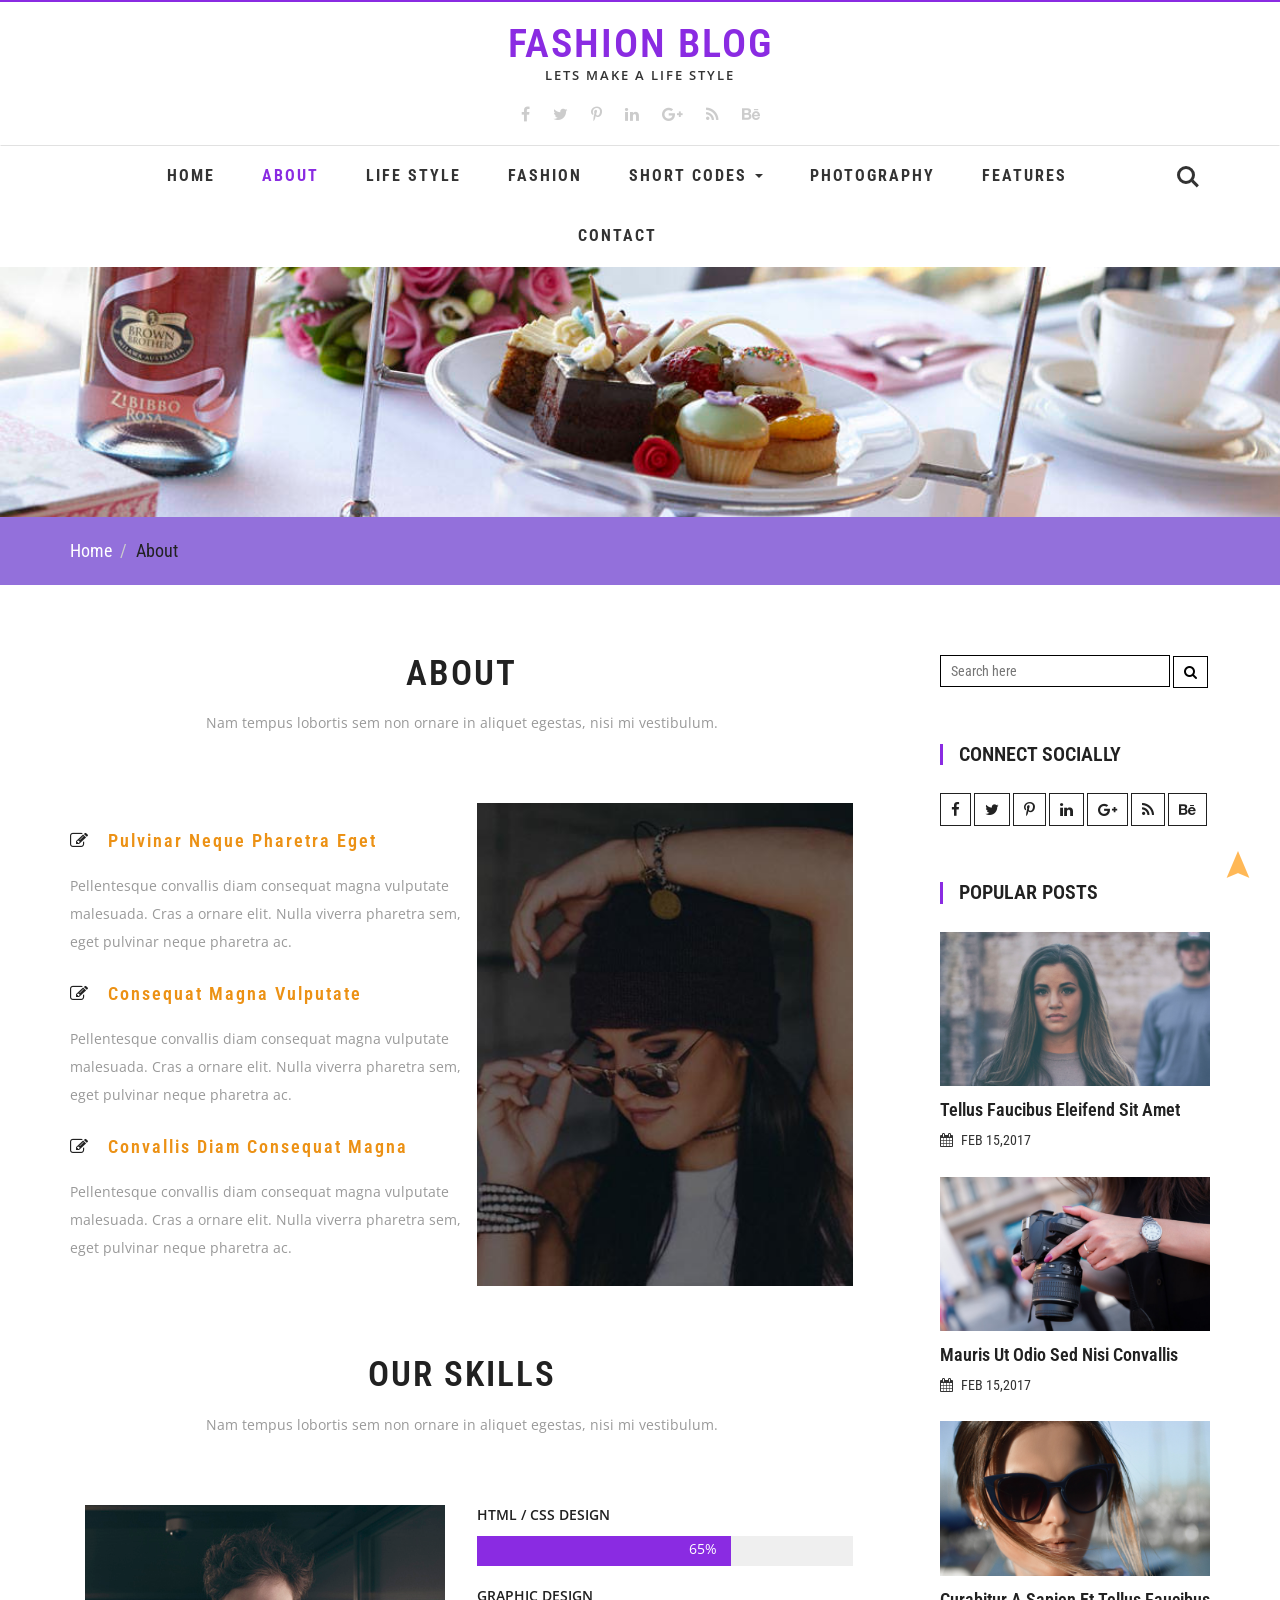
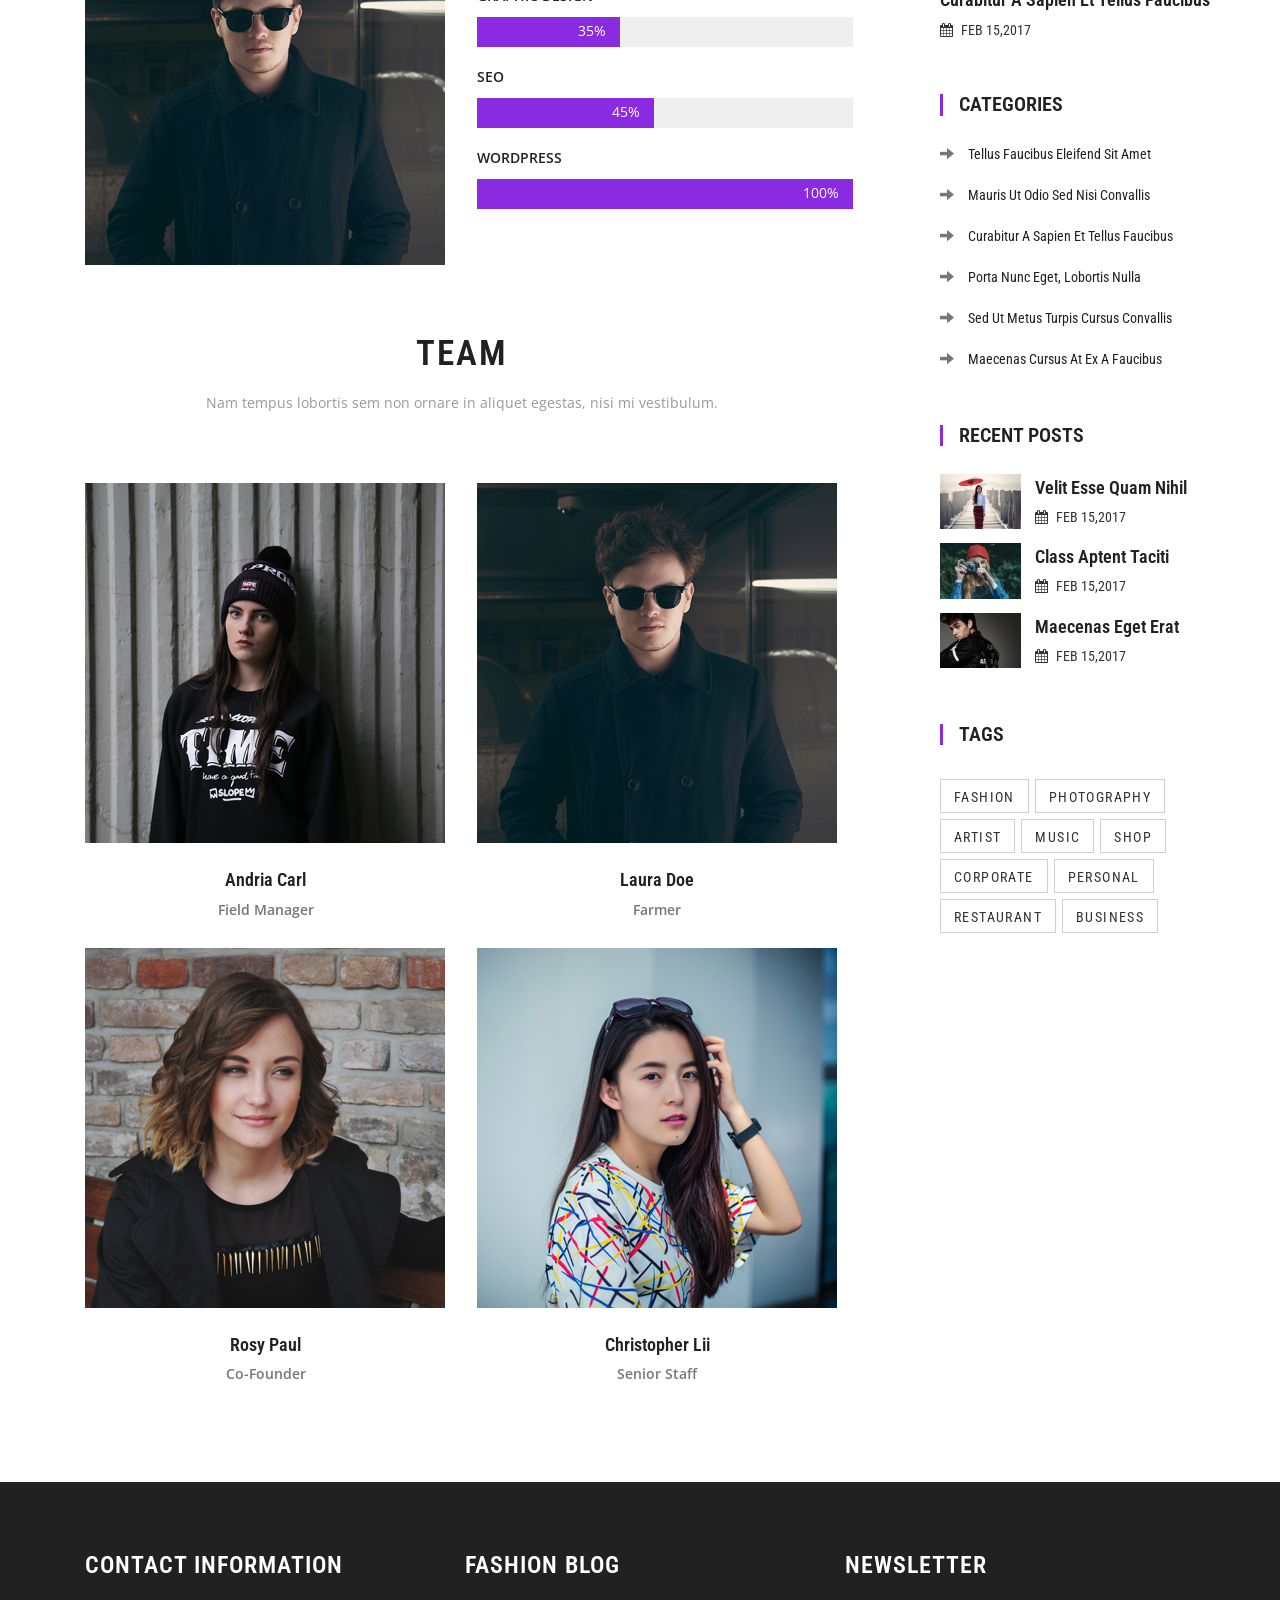
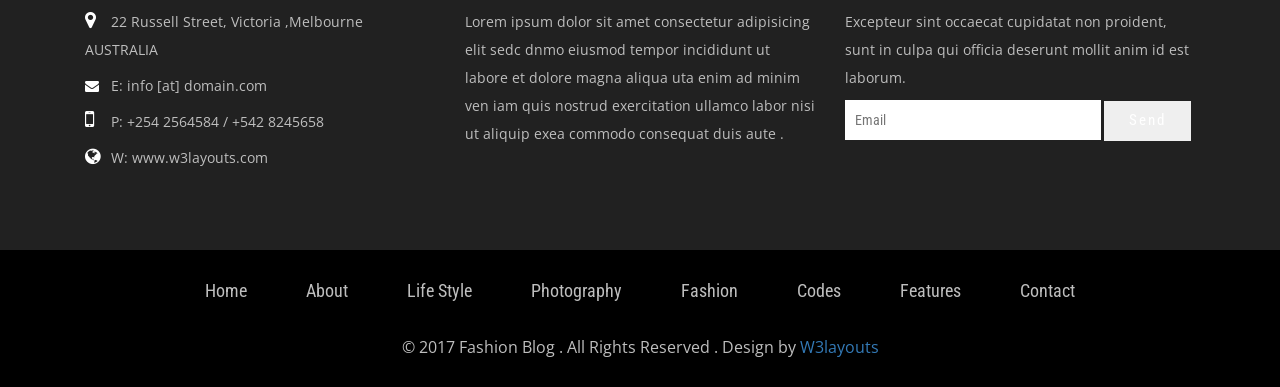
==== about.html @ 78082e17 "First commit" ====
<!--
Author: W3layouts
Author URL: http://w3layouts.com
License: Creative Commons Attribution 3.0 Unported
License URL: http://creativecommons.org/licenses/by/3.0/
-->
<!DOCTYPE html>
<html lang="en">
<head>
<title>Fashion Blog a Blogging Category Bootstrap Responsive Website Template | About :: w3layouts</title>    
<link href="css/font-awesome.min.css" rel="stylesheet" type="text/css" media="all" /><!-- fontawesome -->     
<link href="css/bootstrap.min.css" rel="stylesheet" type="text/css" media="all" /><!-- Bootstrap stylesheet -->
<link href="css/style.css" rel="stylesheet" type="text/css" media="all" />
<!-- stylesheet -->
<!-- meta tags -->
<meta name="viewport" content="width=device-width, initial-scale=1">
<meta http-equiv="Content-Type" content="text/html; charset=utf-8" />
<meta name="keywords" content="Blog Responsive web template, Bootstrap Web Templates, Flat Web Templates, Android Compatible web template, 
Smartphone Compatible web template, free webdesigns for Nokia, Samsung, LG, Sony Ericsson, Motorola web design" />
<script type="application/x-javascript"> addEventListener("load", function() { setTimeout(hideURLbar, 0); }, false); function hideURLbar(){ window.scrollTo(0,1); } </script>
<!-- //meta tags -->
<!--fonts-->
<link href="//fonts.googleapis.com/css?family=Roboto+Condensed:300,300i,400,400i,700,700i&subset=cyrillic,cyrillic-ext,greek,greek-ext,latin-ext,vietnamese" rel="stylesheet">
<link href="//fonts.googleapis.com/css?family=Open+Sans" rel="stylesheet">
<!--//fonts-->
<script type="text/javascript" src="js/jquery-2.1.4.min.js"></script>
<script src="js/main.js"></script>
<!-- Required-js -->
<!-- start-smoth-scrolling -->
<script type="text/javascript" src="js/move-top.js"></script>
<script type="text/javascript" src="js/easing.js"></script>
<script type="text/javascript">
	jQuery(document).ready(function($) {
		$(".scroll").click(function(event){		
			event.preventDefault();
			$('html,body').animate({scrollTop:$(this.hash).offset().top},1000);
		});
	});
</script>
<!-- start-smoth-scrolling -->

<!-- scriptfor smooth drop down-nav -->
<script>
$(document).ready(function(){
    $(".dropdown").hover(            
        function() {
            $('.dropdown-menu', this).stop( true, true ).slideDown("fast");
            $(this).toggleClass('open');        
        },
        function() {
            $('.dropdown-menu', this).stop( true, true ).slideUp("fast");
            $(this).toggleClass('open');       
        }
    );
});
</script>
<!-- //script for smooth drop down-nav -->
</head>
<body>
<!-- header -->
	<header>
		<div class="w3layouts-top-strip">
			<div class="container">
				<div class="logo">
					<h1><a href="index.html">Fashion Blog</a></h1>
					<p>lets make a Life style</p>
				</div>
				<div class="w3ls-social-icons">
					<a class="facebook" href="#"><i class="fa fa-facebook"></i></a>
					<a class="twitter" href="#"><i class="fa fa-twitter"></i></a>
					<a class="pinterest" href="#"><i class="fa fa-pinterest-p"></i></a>
					<a class="linkedin" href="#"><i class="fa fa-linkedin"></i></a>
					<a class="linkedin" href="#"><i class="fa fa-google-plus"></i></a>
					<a class="linkedin" href="#"><i class="fa fa-rss"></i></a>
					<a class="linkedin" href="#"><i class="fa fa-behance"></i></a>
				</div>
			</div>
		</div>
		<!-- navigation -->
			<nav class="navbar navbar-default">
			  <div class="container">
				<!-- Brand and toggle get grouped for better mobile display -->
				<div class="navbar-header">
				  <button type="button" class="navbar-toggle collapsed" data-toggle="collapse" data-target="#bs-example-navbar-collapse-1" aria-expanded="false">
					<span class="sr-only">Toggle navigation</span>
					<span class="icon-bar"></span>
					<span class="icon-bar"></span>
					<span class="icon-bar"></span>
				  </button>
				</div>

				<!-- Collect the nav links, forms, and other content for toggling -->
				<div class="collapse navbar-collapse" id="bs-example-navbar-collapse-1">
				  <ul class="nav navbar-nav">
					<li><a href="index.html">Home</a></li>
					<li><a class="active" href="about.html">About</a></li>
					<li><a href="lifestyle.html">Life Style</a></li>
					
					<li><a href="fashion.html">Fashion</a></li>
					<li class="dropdown">
					  <a href="#" class="dropdown-toggle" data-toggle="dropdown" role="button" aria-haspopup="true" aria-expanded="false">Short Codes <span class="caret"></span></a>
					  <ul class="dropdown-menu">
					  <li><a href="icons.html">Icons Page</a></li>
						<li><a href="typo.html">Typography</a></li>
						
					  </ul>
					</li>
					<li><a href="photography.html">Photography</a></li>
					<li><a href="features.html">Features</a></li>
					<li><a href="contact.html">Contact</a></li>
				  </ul>
				</div><!-- /.navbar-collapse -->
				<div class="w3_agile_login">
							<div class="cd-main-header">
								<a class="cd-search-trigger" href="#cd-search"> <span></span></a>
								<!-- cd-header-buttons -->
							</div>
							<div id="cd-search" class="cd-search">
								<form action="#" method="post">
									<input name="Search" type="search" placeholder="Search...">
								</form>
							</div>
						</div>
						<div class="clearfix"> </div>

			  </div><!-- /.container-fluid -->
			</nav>
			
		<!-- //navigation -->
	</header>
	<!-- //header -->
	<!-- banner -->
	<div class="agile-banner">
	</div>
	<!-- //banner -->
	<!-- breadcrumbs -->
	<div class="breadcrumbs">
		<div class="container">
			<ol class="breadcrumb breadcrumb1 animated wow slideInLeft" data-wow-delay=".5s">
				<li><a href="index.html">Home</a></li>
				<li class="active">About</li>
			</ol>
		</div>
	</div>
<!-- //breadcrumbs -->
	<div class="container">
		<div class="banner-btm-agile">
		<!-- //btm-wthree-left -->
			<div class="col-md-9 btm-wthree-left">
				<div class="courses">
					
					<div class="agileits_heading_section">
						<h3 class="wthree_head">About</h3>
						<p class="agileinfo_para">Nam tempus lobortis sem non ornare in aliquet egestas, nisi mi vestibulum.</p>
					</div>
						<div class="agileits_w3layouts_team_grids w3ls_courses_grids">
							<div class="col-md-6 w3ls_banner_bottom_left w3ls_courses_left">
								<div class="w3ls_courses_left_grids">
									<div class="w3ls_courses_left_grid">
										<h3><i class="fa fa-pencil-square-o" aria-hidden="true"></i>pulvinar neque pharetra eget</h3>
										<p>Pellentesque convallis diam consequat magna vulputate malesuada. 
											Cras a ornare elit. Nulla viverra pharetra sem, eget pulvinar neque pharetra ac.</p>
									</div>
									<div class="w3ls_courses_left_grid">
										<h3><i class="fa fa-pencil-square-o" aria-hidden="true"></i>consequat magna vulputate</h3>
										<p>Pellentesque convallis diam consequat magna vulputate malesuada. 
											Cras a ornare elit. Nulla viverra pharetra sem, eget pulvinar neque pharetra ac.</p>
									</div>
									<div class="w3ls_courses_left_grid">
										<h3><i class="fa fa-pencil-square-o" aria-hidden="true"></i>convallis diam consequat magna</h3>
										<p>Pellentesque convallis diam consequat magna vulputate malesuada. 
											Cras a ornare elit. Nulla viverra pharetra sem, eget pulvinar neque pharetra ac.</p>
									</div>
								</div>
							</div>
							<div class="col-md-6 agileits_courses_right">
								<img src="images/5.jpg" alt=" " class="img-responsive">
							</div>
							<div class="clearfix"> </div>
						</div>
					</div>
				<!-- stats-bottom -->
	<div class="team">
		
			<div class="w3_agile_team_grid">
				
				<div class="agileits_heading_section">
						<h3 class="wthree_head">Our Skills</h3>
						<p class="agileinfo_para">Nam tempus lobortis sem non ornare in aliquet egestas, nisi mi vestibulum.</p>
					</div>
				<div class="clearfix"> </div>
			</div>
			<div class="agileits_w3layouts_team_grids">
				<div class="col-md-6 w3l_stats_bottom_grid_left">
					<img src="images/t1.jpg" alt=" " class="img-responsive" />
				</div>
				<div class="col-md-6 w3l_stats_bottom_grid_right">
					<div class='bar_group'>
						<div class='bar_group__bar thin elastic' label='HTML / CSS Design' value='230'>
							<div class='w3ls_bar_group__bar_pos'>
								<p>65%</p>
							</div>
						</div>
						<div class='bar_group__bar thin elastic' label='Graphic Design' value='130'>
							<div class='w3ls_bar_group__bar_pos'>
								<p>35%</p>
							</div>
						</div>
						<div class='bar_group__bar thin elastic' label='SEO' value='160'>
							<div class='w3ls_bar_group__bar_pos'>
								<p>45%</p>
							</div>
						</div>
						<div class='bar_group__bar thin elastic' label='Wordpress' value='340'>
							<div class='w3ls_bar_group__bar_pos'>
								<p>100%</p>
							</div>
						</div>
					</div>
				</div>
				<div class="clearfix"> </div>
			</div>
		
	</div>

<script src="js/bars.js"></script>
<!-- //stats-bottom -->	
<!-- team -->	
			<div class="welcome">
			<div class="agileits_heading_section">
						<h3 class="wthree_head">Team</h3>
						<p class="agileinfo_para">Nam tempus lobortis sem non ornare in aliquet egestas, nisi mi vestibulum.</p>
					</div>
			<div class="w3ls_news_grids w3_agileits_team_grids"> 
				<div class="col-md-6 w3_agileits_team_grid"> 
					<div class="w3layouts_news_grid">
						<img src="images/t2.jpg" alt=" " class="img-responsive" />
						<div class="w3layouts_news_grid_pos">
							<div class="wthree_text agileinfo_about_text">
								<ul class="agileits_social_list">
									<li><a href="#" class="w3_agile_facebook"><i class="fa fa-facebook" aria-hidden="true"></i></a></li>
									<li><a href="#" class="agile_twitter"><i class="fa fa-twitter" aria-hidden="true"></i></a></li>
									<li><a href="#" class="w3_agile_dribble"><i class="fa fa-dribbble" aria-hidden="true"></i></a></li>
								</ul>
							</div>
						</div>
					</div>
					<h4>Andria Carl</h4>
					<p>Field Manager</p>
				</div>
				<div class="col-md-6 w3_agileits_team_grid"> 
					<div class="w3layouts_news_grid">
						<img src="images/t1.jpg" alt=" " class="img-responsive" />
						<div class="w3layouts_news_grid_pos">
							<div class="wthree_text agileinfo_about_text">
								<ul class="agileits_social_list">
									<li><a href="#" class="w3_agile_facebook"><i class="fa fa-facebook" aria-hidden="true"></i></a></li>
									<li><a href="#" class="agile_twitter"><i class="fa fa-twitter" aria-hidden="true"></i></a></li>
									<li><a href="#" class="w3_agile_dribble"><i class="fa fa-dribbble" aria-hidden="true"></i></a></li>
								</ul>
							</div>
						</div>
					</div>
					<h4>Laura Doe</h4>
					<p>Farmer</p>
				</div>
				<div class="col-md-6 w3_agileits_team_grid"> 
					<div class="w3layouts_news_grid">
						<img src="images/t3.jpg" alt=" " class="img-responsive" />
						<div class="w3layouts_news_grid_pos">
							<div class="wthree_text agileinfo_about_text">
								<ul class="agileits_social_list">
									<li><a href="#" class="w3_agile_facebook"><i class="fa fa-facebook" aria-hidden="true"></i></a></li>
									<li><a href="#" class="agile_twitter"><i class="fa fa-twitter" aria-hidden="true"></i></a></li>
									<li><a href="#" class="w3_agile_dribble"><i class="fa fa-dribbble" aria-hidden="true"></i></a></li>
								</ul>
							</div>
						</div>
					</div>
					<h4>Rosy Paul</h4>
					<p>Co-Founder</p>
				</div>
				<div class="col-md-6 w3_agileits_team_grid"> 
					<div class="w3layouts_news_grid">
						<img src="images/t4.jpg" alt=" " class="img-responsive" />
						<div class="w3layouts_news_grid_pos">
							<div class="wthree_text agileinfo_about_text">
								<ul class="agileits_social_list">
									<li><a href="#" class="w3_agile_facebook"><i class="fa fa-facebook" aria-hidden="true"></i></a></li>
									<li><a href="#" class="agile_twitter"><i class="fa fa-twitter" aria-hidden="true"></i></a></li>
									<li><a href="#" class="w3_agile_dribble"><i class="fa fa-dribbble" aria-hidden="true"></i></a></li>
								</ul>
							</div>
						</div>
					</div>
					<h4>Christopher Lii</h4>
					<p>Senior Staff</p>
				</div>
				<div class="clearfix"> </div>
			</div>
	</div>
<!-- //team -->	
			</div>
			<!-- //btm-wthree-left -->
			<!-- btm-wthree-right -->
			<div class="col-md-3 w3agile_blog_left">
				<div class="wthreesearch">
							<form action="#" method="post">
								<input type="search" name="Search" placeholder="Search here" required="">
								<button type="submit" class="btn btn-default search" aria-label="Left Align">
									<i class="fa fa-search" aria-hidden="true"></i>
								</button>
							</form>
						
				</div>
				
				<div class="agileinfo_calender">
				<h3>CONNECT SOCIALLY</h3>
				<div class="w3ls-social-icons-1">
					<a class="facebook" href="#"><i class="fa fa-facebook"></i></a>
					<a class="twitter" href="#"><i class="fa fa-twitter"></i></a>
					<a class="pinterest" href="#"><i class="fa fa-pinterest-p"></i></a>
					<a class="linkedin" href="#"><i class="fa fa-linkedin"></i></a>
					<a class="linkedin" href="#"><i class="fa fa-google-plus"></i></a>
					<a class="linkedin" href="#"><i class="fa fa-rss"></i></a>
					<a class="linkedin" href="#"><i class="fa fa-behance"></i></a>
				</div>
				</div>
				<div class="w3ls_popular_posts">
					<h3>Popular Posts</h3>
					<div class="agileits_popular_posts_grid">
						<div class="w3agile_special_deals_grid_left_grid">
							<a href="singlepage.html"><img src="images/p1.jpg" class="img-responsive" alt="" /></a>
						</div>
						<h4><a href="singlepage.html">Tellus Faucibus Eleifend Sit Amet</a></h4>
						<h5><i class="fa fa-calendar" aria-hidden="true"></i>FEB 15,2017</h5>
					</div>
					<div class="agileits_popular_posts_grid">
						<div class="w3agile_special_deals_grid_left_grid">
								<a href="singlepage.html"><img src="images/p2.jpg" class="img-responsive" alt="" /></a>
							</div>
						<h4><a href="singlepage.html">Mauris Ut Odio Sed Nisi Convallis</a></h4>
						<h5><i class="fa fa-calendar" aria-hidden="true"></i>FEB 15,2017</h5>
					</div>
					<div class="agileits_popular_posts_grid">
						<div class="w3agile_special_deals_grid_left_grid">
								<a href="singlepage.html"><img src="images/p3.jpg" class="img-responsive" alt="" /></a>
						</div>
						<h4><a href="singlepage.html">Curabitur A Sapien Et Tellus Faucibus</a></h4>
						<h5><i class="fa fa-calendar" aria-hidden="true"></i>FEB 15,2017</h5>
					</div>
				</div>
				
				<div class="w3l_categories">
					<h3>Categories</h3>
					<ul>
						<li><a href="singlepage.html"><span class="glyphicon glyphicon-arrow-right" aria-hidden="true"></span>tellus faucibus eleifend sit amet</a></li>
						<li><a href="singlepage.html"><span class="glyphicon glyphicon-arrow-right" aria-hidden="true"></span>Mauris ut odio sed nisi convallis</a></li>
						<li><a href="singlepage.html"><span class="glyphicon glyphicon-arrow-right" aria-hidden="true"></span>Curabitur a sapien et tellus faucibus</a></li>
						<li><a href="singlepage.html"><span class="glyphicon glyphicon-arrow-right" aria-hidden="true"></span>porta nunc eget, lobortis nulla</a></li>
						<li><a href="singlepage.html"><span class="glyphicon glyphicon-arrow-right" aria-hidden="true"></span>Sed ut metus turpis cursus convallis</a></li>
						<li><a href="singlepage.html"><span class="glyphicon glyphicon-arrow-right" aria-hidden="true"></span>Maecenas cursus at ex a faucibus</a></li>
					</ul>
				</div>
			<div class="w3ls_recent_posts">
					<h3>Recent Posts</h3>
					<div class="agileits_recent_posts_grid">
						<div class="agileits_recent_posts_gridl">
							<div class="w3agile_special_deals_grid_left_grid">
									<a href="singlepage.html"><img src="images/r1.jpg" class="img-responsive" alt="" /></a>
								</div>
						</div>
						<div class="agileits_recent_posts_gridr">
							<h4><a href="singlepage.html">velit esse quam nihil</a></h4>
							<h5><i class="fa fa-calendar" aria-hidden="true"></i>FEB 15,2017</h5>
						</div>
						<div class="clearfix"> </div>
					</div>
					<div class="agileits_recent_posts_grid">
						<div class="agileits_recent_posts_gridl">
							<div class="w3agile_special_deals_grid_left_grid">
									<a href="singlepage.html"><img src="images/r2.jpg" class="img-responsive" alt="" /></a>
								</div>
						</div>
						<div class="agileits_recent_posts_gridr">
							<h4><a href="singlepage.html">Class aptent taciti </a></h4>
							<h5><i class="fa fa-calendar" aria-hidden="true"></i>FEB 15,2017</h5>
						</div>
						<div class="clearfix"> </div>
					</div>
					<div class="agileits_recent_posts_grid">
						<div class="agileits_recent_posts_gridl">
							<div class="w3agile_special_deals_grid_left_grid">
									<a href="singlepage.html"><img src="images/r3.jpg" class="img-responsive" alt="" /></a>
								</div>
						</div>
						<div class="agileits_recent_posts_gridr">
							<h4><a href="singlepage.html">Maecenas eget erat </a></h4>
							<h5><i class="fa fa-calendar" aria-hidden="true"></i>FEB 15,2017</h5>
						</div>
						<div class="clearfix"> </div>
					</div>
				</div>
			<div class="w3l_tags">
					<h3>Tags</h3>
					<ul class="tag">
						<li><a href="singlepage.html">Fashion</a></li>
						<li><a href="singlepage.html">Photography</a></li>
						<li><a href="singlepage.html">Artist</a></li>
						<li><a href="singlepage.html">Music</a></li>
						<li><a href="singlepage.html">Shop</a></li>
						<li><a href="singlepage.html">Corporate</a></li>
						<li><a href="singlepage.html">Personal</a></li>
						<li><a href="singlepage.html">Restaurant</a></li>
						<li><a href="singlepage.html">Business</a></li>
					</ul>
				</div>
			</div>
			<!-- //btm-wthree-right -->
			<div class="clearfix"></div>
		</div>
	</div>
	<!-- footer -->
	<div class="footer-agile-info">
		<div class="container">
			<div class="col-md-4 w3layouts-footer">
				<h3>Contact Information</h3>
					<p><span><i class="fa fa-map-marker" aria-hidden="true"></i></span>22 Russell Street, Victoria ,Melbourne AUSTRALIA </p>
					<p><span><i class="fa fa-envelope" aria-hidden="true"></i></span><a href="#">E: info [at] domain.com</a> </p>
					<p><span><i class="fa fa-mobile" aria-hidden="true"></i></span>P: +254 2564584 / +542 8245658 </p>
					<p><span><i class="fa fa-globe" aria-hidden="true"></i></span><a href="#">W: www.w3layouts.com</a></p>
			</div>
			<div class="col-md-4 wthree-footer">
				<h2>Fashion Blog</h2>
				<p>Lorem ipsum dolor sit amet consectetur adipisicing elit sedc dnmo eiusmod tempor incididunt ut labore et dolore magna aliqua uta enim ad minim ven iam quis nostrud exercitation ullamco labor nisi ut aliquip exea commodo consequat duis aute .</p>
			</div>
			<div class="col-md-4 w3-agile">
				<h3>Newsletter</h3>
				<p>Excepteur sint occaecat cupidatat non proident, sunt in culpa qui officia deserunt mollit anim id est laborum.</p>
				<form action="#" method="post">
					<input type="email" name="Email" placeholder="Email" required="">
					<input type="submit" value="Send">
				</form>
			</div>
		</div>
	</div>
	<!-- footer -->
	<!-- copyright -->
	<div class="copyright">
		<div class="container">
			<div class="w3agile-list">
				<ul>
					<li><a href="index.html">Home</a></li>
					<li><a href="about.html">About</a></li>
					<li><a href="lifestyle.html">Life Style</a></li>
					<li><a href="photography.html">Photography</a></li>
					<li><a href="fashion.html">Fashion</a></li>
					<li><a href="icons.html">Codes</a></li>
					<li><a href="features.html">Features</a></li>
					<li><a href="contact.html">Contact</a></li>
				</ul>
			</div>
			<div class="agileinfo">
				<p>© 2017 Fashion Blog . All Rights Reserved . Design by <a href="http://w3layouts.com/">W3layouts</a></p>
			</div>
		</div>
	</div>
<!-- //copyright -->
<!-- here stars scrolling icon -->
	<script type="text/javascript">
		$(document).ready(function() {
			/*
				var defaults = {
				containerID: 'toTop', // fading element id
				containerHoverID: 'toTopHover', // fading element hover id
				scrollSpeed: 1200,
				easingType: 'linear' 
				};
			*/
								
			$().UItoTop({ easingType: 'easeOutQuart' });
								
			});
	</script>
<!-- //here ends scrolling icon -->

<!-- jQuery (necessary for Bootstrap's JavaScript plugins) -->
<script src="js/bootstrap.js"></script>
</body>
</html>
---- css/style.css ----
/*--
Author: W3layouts
Author URL: http://w3layouts.com
License: Creative Commons Attribution 3.0 Unported
License URL: http://creativecommons.org/licenses/by/3.0/
--*/
body{
	padding:0;
	margin:0;
	background:#fff;
	font-family: 'Roboto Condensed', sans-serif;
}
a{
	text-decoration:none;
}
body a{
    transition:0.5s all;
	-webkit-transition:0.5s all;
	-moz-transition:0.5s all;
	-o-transition:0.5s all;
	-ms-transition:0.5s all;
	font-weight:400;
}
input[type="button"],input[type="submit"]{
	transition:0.5s all;
	-webkit-transition:0.5s all;
	-moz-transition:0.5s all;
	-o-transition:0.5s all;
	-ms-transition:0.5s all;
}
h1,h2,h3,h4,h5,h6{
	margin:0;		
	font-weight:400;
    transition:0.5s all;
	-webkit-transition:0.5s all;
	-moz-transition:0.5s all;
	-o-transition:0.5s all;
	-ms-transition:0.5s all;
}	
p{
	margin:0;
	font-family: 'Open Sans', sans-serif;
}
ul{
	margin:0;
	padding:0;
}
label{
	margin:0;
}
.w3_agile_login {
    float: right;
    margin-top: 9px;
}
.w3_agile_login a i {
    color: #fff;
    font-size: 1.5em;
    margin-top: 0.5em;
}
/*--search--*/
.cd-main-header {
  /* Force Hardware Acceleration in WebKit */
  -webkit-transform: translateZ(0);
  -moz-transform: translateZ(0);
  -ms-transform: translateZ(0);
  -o-transform: translateZ(0);
  transform: translateZ(0);
}
.cd-main-header {
    -webkit-transition: -webkit-transform 0.3s;
    -moz-transition: -moz-transform 0.3s;
    transition: transform 0.3s;
}
.cd-main-content.nav-is-visible, .cd-main-header.nav-is-visible {
	-webkit-transform: translateX(-260px);
	-moz-transform: translateX(-260px);
	-ms-transform: translateX(-260px);
	-o-transform: translateX(-260px);
	transform: translateX(-260px);
}
.nav-on-left .cd-main-content.nav-is-visible, .nav-on-left .cd-main-header.nav-is-visible {
	-webkit-transform: translateX(260px);
	-moz-transform: translateX(260px);
	-ms-transform: translateX(260px);
	-o-transform: translateX(260px);
	transform: translateX(260px);
}
.cd-header-buttons {
    position: absolute;
    display: inline-block;
    top: 0px;
    right: 0%;
}
.cd-header-buttons li {
	display: inline-block;
}
.cd-search-trigger, .cd-nav-trigger {
	position: relative;
	display: block;
	width: 44px;
	height: 44px;
	overflow: hidden;
	white-space: nowrap;
	color: transparent;
	z-index: 3;
}
.cd-search-trigger::before, .cd-search-trigger::after {
	/* search icon */
	content: '';
	position: absolute;
	-webkit-transition: opacity 0.3s;
	-moz-transition: opacity 0.3s;
	transition: opacity 0.3s;
	/* Force Hardware Acceleration in WebKit */
	-webkit-transform: translateZ(0);
	-moz-transform: translateZ(0);
	-ms-transform: translateZ(0);
	-o-transform: translateZ(0);
	transform: translateZ(0);
	-webkit-backface-visibility: hidden;
	backface-visibility: hidden;
}
.cd-search-trigger::before {
	/* lens */
	top: 11px;
	left: 11px;
	width: 18px;
	height: 18px;
	-webkit-border-radius: 50%;
	-moz-border-radius: 50%;
	border-radius: 50%;
	border: 3px solid #333;
}
.cd-search-trigger::after {
	/* handle */
	height: 3px;
	width: 8px;
	background: #333;
	bottom: 14px;
	right: 11px;
	-webkit-transform: rotate(45deg);
	-moz-transform: rotate(45deg);
	-ms-transform: rotate(45deg);
	-o-transform: rotate(45deg);
	transform: rotate(45deg);
}
.cd-search-trigger span {
	/* container for the X icon */
	position: absolute;
	height: 100%;
	width: 100%;
	top: 0;
	left: 0;
}
.cd-search-trigger span::before, .cd-search-trigger span::after {
	/* close icon */
	content: '';
	position: absolute;
	display: inline-block;
	height: 3px;
	width: 22px;
	top: 50%;
	margin-top: -2px;
	left: 50%;
	margin-left: -11px;
	background: #333;
	opacity: 0;
	/* Force Hardware Acceleration in WebKit */
	-webkit-transform: translateZ(0);
	-moz-transform: translateZ(0);
	-ms-transform: translateZ(0);
	-o-transform: translateZ(0);
	transform: translateZ(0);
	-webkit-backface-visibility: hidden;
	backface-visibility: hidden;
	-webkit-transition: opacity 0.3s, -webkit-transform 0.3s;
	-moz-transition: opacity 0.3s, -moz-transform 0.3s;
	transition: opacity 0.3s, transform 0.3s;
}
.cd-search-trigger span::before {
	-webkit-transform: rotate(45deg);
	-moz-transform: rotate(45deg);
	-ms-transform: rotate(45deg);
	-o-transform: rotate(45deg);
	transform: rotate(45deg);
}
.cd-search-trigger span::after {
	-webkit-transform: rotate(-45deg);
	-moz-transform: rotate(-45deg);
	-ms-transform: rotate(-45deg);
	-o-transform: rotate(-45deg);
	transform: rotate(-45deg);
}
.cd-search-trigger.search-is-visible::before, .cd-search-trigger.search-is-visible::after {
	/* hide search icon */
	-moz-opacity: 0;
	opacity: 0;
}
.cd-search-trigger.search-is-visible span::before, .cd-search-trigger.search-is-visible span::after {
	/* show close icon */
	-moz-opacity: 1;
	opacity: 1;
}
.cd-search-trigger.search-is-visible span::before {
	-webkit-transform: rotate(135deg);
	-moz-transform: rotate(135deg);
	-ms-transform: rotate(135deg);
	-o-transform: rotate(135deg);
	transform: rotate(135deg);
}
.cd-search-trigger.search-is-visible span::after {
	-webkit-transform: rotate(45deg);
	-moz-transform: rotate(45deg);
	-ms-transform: rotate(45deg);
	-o-transform: rotate(45deg);
	transform: rotate(45deg);
}
.cd-search {
	position: absolute;
	width: 100%;
	top: 100%;
	left: 0;
	z-index: 3;
	opacity: 0;
	visibility: hidden;
	-webkit-transition: opacity .3s 0s, visibility 0s .3s;
	-moz-transition: opacity .3s 0s, visibility 0s .3s;
	transition: opacity .3s 0s, visibility 0s .3s;
}
.cd-search input {
    border-radius: 0;
    border: none;
    background: #8A2BE2;
    width: 100%;
    padding: 0 5%;
	-webkit-box-shadow: inset 0 1px 0 #e2e3df, 0 3px 6px rgba(0, 0, 0, 0.05);
	-moz-box-shadow: inset 0 1px 0 #e2e3df, 0 3px 6px rgba(0, 0, 0, 0.05);
    box-shadow: inset 0 1px 0 #e2e3df, 0 3px 6px rgba(0, 0, 0, 0.05);
    -webkit-appearance: none;
    -moz-appearance: none;
    -ms-appearance: none;
    -o-appearance: none;
    font-size: 1em;
    padding: 1em 2em;
	color: #fff;
}
.cd-search input::-webkit-input-placeholder {
	color: #fff !important;
}
.cd-search input::-moz-placeholder {
	color: #fff !important;
}
.cd-search input:-moz-placeholder {
	color: #fff !important;
}
.cd-search input:-ms-input-placeholder {
	color: #fff !important;
}
.cd-search input:focus {
	outline: none;
}
.cd-search.is-visible {
	-moz-opacity: 1;
	opacity: 1;
	visibility: visible;
	-webkit-transition: opacity .3s 0s, visibility 0s 0s;
	-moz-transition: opacity .3s 0s, visibility 0s 0s;
	transition: opacity .3s 0s, visibility 0s 0s;
}
/*--//search--*/
/*-- header --*/
.w3-slider {
    position: relative;
}
header {
    padding: 0;
    background: #fff;
}
.w3layouts-top-strip {
    padding: 20px 0;
    border-top: 2px solid #8A2BE2;
}
.logo a {
    font-size: 40px;
    text-decoration: none;
    color: #8A2BE2;
    font-weight: 600;
    letter-spacing: 2px;
    text-transform: uppercase;
}
.logo p {
    font-size: 13px;
    color: #333;
    text-transform: uppercase;
    margin: 0px 0;
    font-weight: 600;
    letter-spacing: 2px;
}
.w3ls-social-icons{
	margin-top:20px;
	text-align:center;
}
.w3ls-social-icons i, .w3ls-social i {
    font-size: 16px;
    margin: 0px 10px;
    color: #ccc;
    transition: 0.5s all;
    -webkit-transition: 0.5s all;
    -o-transition: 0.5s all;
    -ms-transition: 0.5s all;
    -moz-transition: 0.5s all;
}
.w3ls-social-icons i:hover,.w3ls-social i:hover {
	color:#8A2BE2;
    transition: 0.5s all;
    -webkit-transition: 0.5s all;
    -o-transition: 0.5s all;
    -ms-transition: 0.5s all;
    -moz-transition: 0.5s all;
}
.logo{
	text-align:center;
}
.agileits-contact-info {
    margin-top: 9px;
    float: right;
    margin-right: 15px;
}
.agileits-contact-info ul li {
    display: inline-block;
    font-size: 17px;
	color:#000;
}
.agileits-contact-info ul li span {
    left: -.5em;
    color: #8A2BE2;
}
.agileits-contact-info ul li:nth-child(2) {
    margin-left: 25px;
}
.agileits-contact-info ul li a {
    color: #000;
    vertical-align: text-bottom;
}
.agileits-contact-info ul li a:hover {
    color: #8A2BE2;
}
/*-- //header --*/
.agileinfo-dot {
    background: url(../images/dott.png)repeat 0px 0px;
    background-size: 2px;
    -webkit-background-size: 2px;
    -moz-background-size: 2px;
    -o-background-size: 2px;
    -ms-background-size: 2px;
    padding: 1em 0;
}
/*-- slider-starts --*/

.cb-slideshow,
.cb-slideshow:after {
    width: 100%;
    height: 100%;
    top: 0px;
    left: 0px;
    z-index: 0;
	overflow: visible;
}
.cb-slideshow:after {
    content: '';
    background: transparent url(../images/pattern.png) repeat top left;
}
.cb-slideshow li span {
    width: 100%;
    height: 100%;
    position: absolute;
    top: 0px;
    left: 0px;
    color: transparent;
    background-size: cover;
	-webkit-background-size: cover;
	-moz-background-size: cover;
	-o-background-size: cover;
	-ms-background-size: cover;
    background-position: 50% 50%;
    opacity: 0;
    z-index: 0;
	-webkit-backface-visibility: hidden;
    -webkit-animation: imageAnimation 36s linear infinite 0s;
    -moz-animation: imageAnimation 36s linear infinite 0s;
    -o-animation: imageAnimation 36s linear infinite 0s;
    -ms-animation: imageAnimation 36s linear infinite 0s;
    animation: imageAnimation 36s linear infinite 0s;
}
.cb-slideshow li div {
    z-index: 1000;
    position: absolute;
    bottom: 30px;
    left: 0px;
    width: 100%;
    text-align: center;
    opacity: 0;
    -webkit-animation: titleAnimation 36s linear infinite 0s;
    -moz-animation: titleAnimation 36s linear infinite 0s;
    -o-animation: titleAnimation 36s linear infinite 0s;
    -ms-animation: titleAnimation 36s linear infinite 0s;
    animation: titleAnimation 36s linear infinite 0s;
}
.cb-slideshow li div h3 {
    font-size: 200px;
    padding: 0;
	color: rgb(255, 255, 255);
}
.cb-slideshow li:nth-child(1) span { background-image: url(../images/1.jpg) }
.cb-slideshow li:nth-child(2) span {
    background-image: url(../images/2.jpg);
    -webkit-animation-delay: 6s;
    -moz-animation-delay: 6s;
    -o-animation-delay: 6s;
    -ms-animation-delay: 6s;
    animation-delay: 6s;
}
.cb-slideshow li:nth-child(3) span {
    background-image: url(../images/3.jpg);
    -webkit-animation-delay: 12s;
    -moz-animation-delay: 12s;
    -o-animation-delay: 12s;
    -ms-animation-delay: 12s;
    animation-delay: 12s;
}
.cb-slideshow li:nth-child(4) span {
    background-image: url(../images/4.jpg);
    -webkit-animation-delay: 18s;
    -moz-animation-delay: 18s;
    -o-animation-delay: 18s;
    -ms-animation-delay: 18s;
    animation-delay: 18s;
}
.cb-slideshow li:nth-child(5) span {
    background-image: url(../images/5.jpg);
    -webkit-animation-delay: 24s;
    -moz-animation-delay: 24s;
    -o-animation-delay: 24s;
    -ms-animation-delay: 24s;
    animation-delay: 24s;
}
.cb-slideshow li:nth-child(6) span {
    background-image: url(../images/6.jpg);
    -webkit-animation-delay: 30s;
    -moz-animation-delay: 30s;
    -o-animation-delay: 30s;
    -ms-animation-delay: 30s;
    animation-delay: 30s;
}
.cb-slideshow li:nth-child(2) div {
    -webkit-animation-delay: 6s;
    -moz-animation-delay: 6s;
    -o-animation-delay: 6s;
    -ms-animation-delay: 6s;
    animation-delay: 6s;
}
.cb-slideshow li:nth-child(3) div {
    -webkit-animation-delay: 12s;
    -moz-animation-delay: 12s;
    -o-animation-delay: 12s;
    -ms-animation-delay: 12s;
    animation-delay: 12s;
}
.cb-slideshow li:nth-child(4) div {
    -webkit-animation-delay: 18s;
    -moz-animation-delay: 18s;
    -o-animation-delay: 18s;
    -ms-animation-delay: 18s;
    animation-delay: 18s;
}
.cb-slideshow li:nth-child(5) div {
    -webkit-animation-delay: 24s;
    -moz-animation-delay: 24s;
    -o-animation-delay: 24s;
    -ms-animation-delay: 24s;
    animation-delay: 24s;
}
.cb-slideshow li:nth-child(6) div {
    -webkit-animation-delay: 30s;
    -moz-animation-delay: 30s;
    -o-animation-delay: 30s;
    -ms-animation-delay: 30s;
    animation-delay: 30s;
}
/* Animation for the slideshow images *
@-webkit-keyframes imageAnimation { 
	0% {
	    opacity: 0;
	    -webkit-animation-timing-function: ease-in;
	}
	8% {
	    opacity: 1;
	    -webkit-transform: scale(1.05);
	    -webkit-animation-timing-function: ease-out;
	}
	17% {
	    opacity: 1;
	    -webkit-transform: scale(1.1);
	}
	25% {
	    opacity: 0;
	    -webkit-transform: scale(1.1);
	}
	100% { opacity: 0 }
}
@-moz-keyframes imageAnimation { 
	0% {
	    opacity: 0;
	    -moz-animation-timing-function: ease-in;
	}
	8% {
	    opacity: 1;
	    -moz-transform: scale(1.05);
	    -moz-animation-timing-function: ease-out;
	}
	17% {
	    opacity: 1;
	    -moz-transform: scale(1.1);
	}
	25% {
	    opacity: 0;
	    -moz-transform: scale(1.1);
	}
	100% { opacity: 0 }
}
@-o-keyframes imageAnimation { 
	0% {
	    opacity: 0;
	    -o-animation-timing-function: ease-in;
	}
	8% {
	    opacity: 1;
	    -o-transform: scale(1.05);
	    -o-animation-timing-function: ease-out;
	}
	17% {
	    opacity: 1;
	    -o-transform: scale(1.1);
	}
	25% {
	    opacity: 0;
	    -o-transform: scale(1.1);
	}
	100% { opacity: 0 }
}
@-ms-keyframes imageAnimation { 
	0% {
	    opacity: 0;
	    -ms-animation-timing-function: ease-in;
	}
	8% {
	    opacity: 1;
	    -ms-transform: scale(1.05);
	    -ms-animation-timing-function: ease-out;
	}
	17% {
	    opacity: 1;
	    -ms-transform: scale(1.1);
	}
	25% {
	    opacity: 0;
	    -ms-transform: scale(1.1);
	}
	100% { opacity: 0 }
}
@keyframes imageAnimation { 
	0% {
	    opacity: 0;
	    animation-timing-function: ease-in;
	}
	8% {
	    opacity: 1;
	    transform: scale(1.05);
	    animation-timing-function: ease-out;
	}
	17% {
	    opacity: 1;
	    transform: scale(1.1);
	}
	25% {
	    opacity: 0;
	    transform: scale(1.1);
	}
	100% { opacity: 0 }
}
/* Animation for the title *
@-webkit-keyframes titleAnimation { 
	0% {
	    opacity: 0;
	    -webkit-transform: translateY(200px);
	}
	8% {
	    opacity: 1;
	    -webkit-transform: translateY(0px);
	}
	17% {
	    opacity: 1;
	    -webkit-transform: scale(1);
	}
	19% { opacity: 0 }
	25% {
	    opacity: 0;
	    -webkit-transform: scale(10);
	}
	100% { opacity: 0 }
}
@-moz-keyframes titleAnimation { 
	0% {
	    opacity: 0;
	    -moz-transform: translateY(200px);
	}
	8% {
	    opacity: 1;
	    -moz-transform: translateY(0px);
	}
	17% {
	    opacity: 1;
	    -moz-transform: scale(1);
	}
	19% { opacity: 0 }
	25% {
	    opacity: 0;
	    -moz-transform: scale(10);
	}
	100% { opacity: 0 }
}
@-o-keyframes titleAnimation { 
	0% {
	    opacity: 0;
	    -o-transform: translateY(200px);
	}
	8% {
	    opacity: 1;
	    -o-transform: translateY(0px);
	}
	17% {
	    opacity: 1;
	    -o-transform: scale(1);
	}
	19% { opacity: 0 }
	25% {
	    opacity: 0;
	    -o-transform: scale(10);
	}
	100% { opacity: 0 }
}
@-ms-keyframes titleAnimation { 
	0% {
	    opacity: 0;
	    -ms-transform: translateY(200px);
	}
	8% {
	    opacity: 1;
	    -ms-transform: translateY(0px);
	}
	17% {
	    opacity: 1;
	    -ms-transform: scale(1);
	}
	19% { opacity: 0 }
	25% {
	    opacity: 0;
	    -webkit-transform: scale(10);
	}
	100% { opacity: 0 }
}
@keyframes titleAnimation { 
	0% {
	    opacity: 0;
	    transform: translateY(200px);
	}
	8% {
	    opacity: 1;
	    transform: translateY(0px);
	}
	17% {
	    opacity: 1;
	    transform: scale(1);
	}
	19% { opacity: 0 }
	25% {
	    opacity: 0;
	    transform: scale(10);
	}
	100% { opacity: 0 }
}
/* Show at least something when animations not supported */
.no-cssanimations .cb-slideshow li span{
	opacity: 1;
}
@media screen and (max-width: 1140px) { 
	.cb-slideshow li div h3 { font-size: 100px }
}
@media screen and (max-width: 600px) { 
	.cb-slideshow li div h3 { font-size: 50px }
}

/*-- slider-ends --*/
/*-- navigation-starts --*/
.navbar-default {
    background-color: transparent;
    border-color: transparent;
}
.navbar {
    margin-bottom: 0;
}
.navbar-default .navbar-collapse, .navbar-default .navbar-form {
    border: none;
    float: left;
    width: 96%;
}
.navbar-nav {
    float: none;
    text-align: center;
}
.navbar-nav>li {
    display: inline-block;
    float: none;
}
.navbar-default .navbar-nav>li>a {
    font-size: 16px;
    text-transform: uppercase;
    color: #333;
    font-weight: 700;
    letter-spacing: 2px;
    padding: 20px 22px;
}
.navbar-default .navbar-nav>li>a.active,.navbar-default .navbar-nav>li>a:focus, .navbar-default .navbar-nav>li>a:hover,.navbar-default .navbar-nav>.open>a, .navbar-default .navbar-nav>.open>a:focus, .navbar-default .navbar-nav>.open>a:hover{
    background:#fff;
	color:#8A2BE2;
}
.navbar {
    border-radius: 0px;
    -webkit-border-radius: 0px;
    -moz-border-radius: 0px;
    -ms-border-radius: 0px;
    -o-border-radius: 0px;
	
	border-top: 1px solid #e1e1e1;
}
.dropdown-menu>li>a {
    font-size: 16px;
	padding: 6px 20px;
}
.dropdown-menu>li>a:focus, .dropdown-menu>li>a:hover {
    color: #ffffff;
    text-decoration: none;
    background-color: #000000;
}
.dropdown-menu {
	border-radius:0;
}
/*-- //navigation-ends --*/
/*-- banner-btm --*/
.btm-wthree-left {
    float: left;
    width: 70%;
    padding-left: 0;
}
.w3agile-middle ul li {
    display: inline-block;
    margin-right: 20px;
}
.w3agile-middle ul li a{
    color:#333;
	font-size:14px;
	text-decoration:none;
	font-weight:600;
}
.w3agile-middle ul li a:hover{
    color:#8A2BE2
}
.w3agile-top {
    position: relative;
}
.w3agile-middle {
    width: 50%;
    background: #fff;
    padding: 18px;
    position: absolute;
    bottom: 0;
}
.w3agile-middle i {
    padding-right: 8px;
}
.agileits_popular_posts_grid i,.w3ls_recent_posts i {
    padding-right: 8px;
}
.w3agile-bottom {
    padding: 40px 0;
}
.w3agile-right {
    border-left: 1px solid #b4b4b4;
}
.w3agile-left h5 {
    font-size: 20px;
    line-height: 28px;
    text-transform: uppercase;
    color: #333;
}
.w3agile-right h3 {
    font-size: 25px;
    text-transform: uppercase;
    letter-spacing: 1px;
}
.w3agile-right h3 a{
    color: #212121;
	font-weight: 600;
	text-decoration:none;
}
.w3agile-right h3 a:hover{
    color: #8A2BE2;
}
.w3agile-right p {
    font-size: 14px;
    color: #777;
    margin: 20px 0;
    line-height: 26px;
}
a.agileits.w3layouts {
    font-weight: 600;
     color: #FFF;
    padding: 9px 25px;
   background-color: #8A2BE2;
    margin-top: 9px;
    letter-spacing: 1px;
    display: inline-block;
    text-decoration: none;
    font-size: 16px;
	 border: 1px solid #8A2BE2;
}
a.agileits.w3layouts:hover {
    border: 1px solid #8A2BE2;
	color: #8A2BE2;
	background:none;
}
span.glyphicon.agileits.w3layouts.glyphicon-arrow-right {
    padding-left: 6px;
    top: 2px;
}
.w3agile-right {
    padding-left: 30px;
	padding-right:0;
}
.banner-btm-agile {
    margin: 5em 0;
}
.wthree-top-1 {
    margin-top: 3em;
}
.w3agile-top iframe {
    width: 100%;
    min-height: 435px;
}
.w3-rgt-top1 {
    margin-top: 1em;
}
.w3-lft {
    padding-left: 0;
}
.w3-rgt {
    padding-right: 0;
}
.wthreesearch input[type="search"] {
	border: 1px solid #000;
	padding: 5px 10px;
	color: #000;
	outline: none;
	width: 85%;
}
l.wthreesearch input[type="search"]:active, li.wthreesearch input[type="search"]:focus {
	border-width: 2px;
}
.wthreesearch .btn-default {
	color: #000;
	border-color: #000;
	border-radius: 0;
	padding: 5px 10px;
}
.wthreesearch {
    margin-bottom: 4em;
}
.wthreesearch .btn-default:hover {
	background-color: #000;
	color: #FFF;
}
.agile_author,.w3ls_recent_posts{
	margin:4em 0;
}
.w3agile_blog_left h3 {
    text-transform: uppercase;
    font-size: 1.4em;
    color: #212121;
    padding-left: .8em;
    border-left: 3px solid #8A2BE2;
	font-weight:600;
}

.pa_italic i {
    left: -1em;
	font-size: 11px;
}
.pa_italic span {
    display: none;
}
.collapsed span {
    display: inline-block;
    left: -1em;
	font-size: 11px;
}
.collapsed i {
    display: none;
}
.panel-heading {
    padding:10px 35px;
}
.panel-title {
    font-size: 1em;
    color:#fff;
    text-transform: capitalize;
	text-decoration: none;
}
.panel-default {
    border-color: #FFF;
	background: #f5f5f5;
}
.panel-default > .panel-heading {
    border-color: #FFF;
    color: #fff;
    background-color:#8D8D8D;
}
.panel-body {
    padding: 2em;
    font-size: 14px;
    line-height: 2em;
    color: #999;
}
a.pa_italic label {
    cursor: pointer;
	font-weight:500;
}
a.pa_italic:focus {
    outline: none;
    text-decoration: none;
}
.panel-default > .panel-heading + .panel-collapse > .panel-body {
    border-top-color: transparent;
}
.wthree_panel{
	margin:2em 0 0;
}
.agileits_recent_posts_gridl {
    float: left;
    width: 30%;
}
.agileits_recent_posts_gridr {
    float: right;
    width: 65%;
}
.agileits_recent_posts_gridr h4 a,.w3ls_popular_posts h4 a {
    font-size: 1em;
    text-decoration: none;
    color: #212121;
    line-height: 1.5em;
	font-weight: 600;
    text-transform: capitalize;
}
.agileits_recent_posts_gridr h4 a:hover,.w3ls_popular_posts h4 a:hover {
    color: #8A2BE2;
}
.agileits_recent_posts_gridr ul li {
    display: inline-block;
    margin-right: 1.5em;
    color: #999;
}
.agileits_recent_posts_gridr ul li:last-child{
	margin:0;
}
.w3ls_popular_posts {
    margin-top: 4em;
}
.w3ls_popular_posts h4 {
    margin: 10px 0;
}
.agileits_popular_posts_grid {
    margin-top: 2em;
}
.w3l_categories {
    margin-top: 4em;
}
ul.tag {
    margin-top: 2em;
}
ul.tag li {
	display: inline-block;
    margin-top: 6px;
    margin-right: 3px;
}
ul.tag li a {
    display: inline-block;
    padding: 7px 13px 5px;
    font-size: 14px;
    color: #333;
    border: 1px solid #cecece;
    letter-spacing: 0.1em;
    text-transform: uppercase;
    text-decoration: none;
}
ul.tag li a:hover{
   background:#8A2BE2;
   color:#fff;
}
.agileits_recent_posts_gridr ul li span {
    padding-right: .5em;
    color:#8A2BE2;
}
.agileits_recent_posts_gridr ul li a {
    color: #999;
    text-decoration: none;
}
.agileits_recent_posts_gridr ul li a:hover {
    color: #ff9900;
}
.agileits_recent_posts_gridr h4 {
    margin: 0 0 0.5em;
}
.agileits_recent_posts_grid:nth-child(2) {
    margin: 2em 0 1em;
}
.agileits_recent_posts_grid:nth-child(3){
	margin: 0em 0 1em;
}
.w3l_categories ul{
	padding:2em 0 0;
}
.w3l_categories ul li{
	display:block;
	margin-bottom:1.5em;
}
.w3l_categories ul li:last-child{
	margin:0;
}
.w3l_categories ul li a{
	color:#212121;
	text-transform:capitalize;
	text-decoration:none;
}
.w3l_categories ul li a:hover{
	color:##8A2BE2;
}
.w3l_categories ul li a span{
	padding-right:1em;
	color:##8A2BE2;
}
.agileinfo_calender_grid{
	margin:2em 0 0;
}
.wthree_faq,.agileits_comment{
	margin:3em 0 0;
}
.w3ls-social-icons-1 i,.w3ls-social-1 i {
	font-size: 15px;
	border:1px solid #212121;
    padding: 8px 10px;
    color: #212121;
	transition:0.5s all;
	-webkit-transition:0.5s all;
	-o-transition:0.5s all;
	-ms-transition:0.5s all;
	-moz-transition:0.5s all;
}
.w3ls-social-icons-1 i:hover,.w3ls-socia-1 i:hover {
	background: transparent;
	background:#8A2BE2;
	border:1px solid #8A2BE2;
	color:#fff;
    transition: 0.5s all;
    -webkit-transition: 0.5s all;
    -o-transition: 0.5s all;
    -ms-transition: 0.5s all;
    -moz-transition: 0.5s all;
}
.w3agile_blog_left {
    padding-right: 0;
}
.w3ls-social-icons-1 {
    margin-top: 2em;
}
.w3agile_blog_left {
    padding-right: 0;
    float: right;
    width: 25%;
}
.footer-agile-info {
    padding: 5em 0;
    background: #212121;
}
.footer-agile-info h3,h2 {
    font-size: 24px;
    color: #fff;
    text-transform: uppercase;
    font-weight: 600;
    letter-spacing: 1px;
	    margin-bottom: 30px;
}
.footer-agile-info p {
    font-size: 14px;
    color: #bebebe;
    line-height: 28px;
    margin: 8px 0;
}
.footer-agile-info p a {
    color: #bebebe;
	text-decoration:none;
}
.footer-agile-info p a:hover{
    color: ##8A2BE2;
}
.w3-agile input[type="email"] {
    outline: none;
    padding: 10px;
    width: 73%;
    background: #fff;
    border: none;
    font-size: 14px;
    color: #212121;
}
.w3-agile input[type="submit"] {
    outline: none;
    padding: 9px 0;
    width: 25%;
    background: ##8A2BE2;
    border: none;
    font-size: 15px;
    letter-spacing: 2px;
    color: #fff;
    /* font-weight: 600; */
    border: 1px solid ##8A2BE2;
}
.w3-agile input[type="submit"]:hover {
    border:1px solid ##8A2BE2;
	background:none;
	 color: ##8A2BE2;
}
/*-- copyright --*/
.copyright{
    padding: 2em 0;
    background: #000;
    text-align: center;
}
.w3agile-list ul{
	margin:0;
	padding:0;
}
.w3agile-list ul li{
    display: inline-block;
    margin: 0 2em;
}
.w3agile-list ul li a {
    color: #bebebe;
    font-size: 18px;
    text-decoration: none;
}
.w3agile-list ul li a:hover{
	color:##8A2BE2;
}
.agileinfo p {
    color: #bebebe;
    font-size: 16px;
    margin: 2em 0 0 0;
}
.agileinfo p a{
	color: ##8A2BE2;
}
.agileinfo p a:hover{
    color: #fff;	
}
/*-- //copyright --*/
.w3agile_special_deals_grid_left_grid{
    position: relative;
    overflow: hidden;
}
.w3agile_special_deals_grid_left_grid img {
    -moz-transition: all 1s;
    -o-transition: all 1s;
    -webkit-transition: all 1s;
    transition: all 1s;
    width: 100%;
}
.w3agile_special_deals_grid_left_grid:hover img {
    -moz-transform: scale3d(1.1, 1.1, 1);
    -o-transform: scale3d(1.1, 1.1, 1);
    -ms-transform: scale3d(1.1, 1.1, 1);
    -webkit-transform: scale3d(1.1, 1.1, 1);
    transform: scale3d(1.1, 1.1, 1);
}
.agile-banner {
    background: url(../images/HighTea2.jpg) no-repeat 0px 0px;
    background-size: cover;
    -webkit-background-size: cover;
    -moz-background-size: cover;
    -o-background-size: cover;
    -ms-background-size: cover;
    min-height: 250px;
}
.wthree_head {
    font-size: 2.5em;
    color: #212121;
    text-transform: uppercase;
    text-align: center;
    letter-spacing: 2px;
    font-weight: 600;
    margin: 0em 0 0;
}
.agileinfo_para {
    color: #999;
    text-align: center;
    margin: 20px 0 0;
}
/*-- contact --*/
.banner-bottom {
    padding: 5em 0;
}
.agile-map {
    margin: 5em 0;
}
.agile-map iframe{
    width:100%;
	min-height:400px;
}
.input {
	position: relative;
	z-index: 1;
	display: inline-block;
	margin: 0;
	width: 100%;
	vertical-align: top;
}

.input__field {
	position: relative;
	display: block;
	float: right;
	padding: 0.8em;
	width: 60%;
	border: none;
	border-radius: 0;
	background: #f0f0f0;
	color: #aaa;=
	-webkit-appearance: none; /* for box shadows to show on iOS */
}

.input__field:focus {
	outline: none;
}

.input__label {
	display: inline-block;
    float: right;
    padding: 0 1em;
    width: 40%;
    color: #212121;
    font-size: 14px;
    -webkit-font-smoothing: antialiased;
    -moz-osx-font-smoothing: grayscale;
    -webkit-touch-callout: none;
    -webkit-user-select: none;
    -khtml-user-select: none;
    -moz-user-select: none;
    -ms-user-select: none;
    user-select: none;
}

.input__label-content {
	position: relative;
	display: block;
	padding:1.3em 0;
	width: 100%;
}
/* Ichiro */
.input--ichiro {
	margin-top: 2em;
}

.input__field--ichiro {
	position: absolute;
    top: 4px;
    left: 4px;
    z-index: 100;
    display: block;
    padding: 0 1em;
    width: calc(100% - 8px);
    height: calc(100% - 8px);
    background: #fff;
    color: #212121;
    opacity: 0;
    -webkit-transform: scale3d(1, 0, 1);
    transform: scale3d(1, 0, 1);
    -webkit-transform-origin: 50% 100%;
    transform-origin: 50% 100%;
    -webkit-transition: opacity 0.3s, -webkit-transform 0.3s;
    transition: opacity 0.3s, transform 0.3s;
}

.input__label--ichiro {
	width: 100%;
	text-align: left;
	cursor: text;
}

.input__label--ichiro::before {
	content: '';
	position: absolute;
	top: 0;
	left: 0;
	width: 100%;
	height: 100%;
	background: #f5f5f5;
	-webkit-transform-origin: 50% 100%;
	transform-origin: 50% 100%;
	-webkit-transition: -webkit-transform 0.3s;
	transition: transform 0.3s;
	border: 1px solid #e4e4e4;
}

.input__label-content--ichiro {
	-webkit-transform-origin: 0% 50%;
	transform-origin: 0% 50%;
	-webkit-transition: -webkit-transform 0.3s;
	transition: transform 0.3s;
}

.input__field--ichiro:focus,
.input--filled .input__field--ichiro {
	opacity: 1;
	-webkit-transform: scale3d(1, 1, 1);
	transform: scale3d(1, 1, 1);
}

.input__field--ichiro:focus + .input__label--ichiro,
.input--filled .input__label--ichiro {
	cursor: default;
	pointer-events: none;
}

.input__field--ichiro:focus + .input__label--ichiro::before,
.input--filled .input__label--ichiro::before {
	-webkit-transform: scale3d(1, 1.5, 1);
	transform: scale3d(1, 1.5, 1);
	border: none;
}

.input__field--ichiro:focus + .input__label--ichiro .input__label-content--ichiro,
.input--filled .input__label-content--ichiro {
	-webkit-transform: translate3d(0, -2.9em, 0) scale3d(0.8, 0.8, 1);
	transform:translate3d(0, -2.9em, 0) scale3d(0.8, 0.8, 1) translateZ(1px);
}
.w3_agile_mail_grid textarea {
    outline: none;
    width: 100%;
    background: #f5f5f5;
    color: #212121;
    padding: 10px;
    font-size: 14px;
    border: 1px solid #e4e4e4;
    min-height: 300px;
    font-weight: bold;
    margin: 2em 0 0;
}
.w3_agile_mail_grid textarea::-webkit-input-placeholder {
	color: #212121 !important;
}
.w3_agile_mail_grid input[type="submit"] {
    outline: none;
    width: 100%;
    background: ##8A2BE2;
    color: #fff;
    padding: 1em 0;
    font-size: 1em;
    font-weight: bold;
    border: none;
    text-transform: uppercase;
    margin: 2em 0 0;
    letter-spacing: 5px;
}
.w3_agile_mail_grid input[type="submit"]:hover{
	background:#212121;
}
/*-- //contact --*/
.breadcrumb1 li span {
    left: 0em;
    padding-right: 1em;
    color: #3399cc;
}
.breadcrumbs {
    padding: 1.5em 0;
    background: #9370DB;
}
.breadcrumb {
    margin-bottom: 0 !important;
	padding: 0 !important;
	background-color: #9370DB !important;
}
.breadcrumb1 li {
    font-size: 1.3em;
    color: #999;
}
.breadcrumb1 li a {
    color: #fff;
    text-decoration: none;
}
.breadcrumb>.active {
    color: #212121 !important;
}
/*-- icons --*/
ul.bs-glyphicons-list li:hover {
    background: #000;
    transition: 0.5s all;
    -webkit-transition: 0.5s all;
    -o-transition: 0.5s all;
    -ms-transition: 0.5s all;
    -moz-transition: 0.5s all;
}
ul.bs-glyphicons-list li:hover span {
    color: #fff;
}
.codes a {
    color: #999;
}
.row.fontawesome-icon-list {
    margin: 0;
}
.icon-box {
    padding: 8px 15px;
    background:rgba(149, 149, 149, 0.18);
    margin: 1em 0 1em 0;
    border: 5px solid #ffffff;
    text-align: left;
    -moz-box-sizing: border-box;
    -webkit-box-sizing: border-box;
    box-sizing: border-box;
    font-size: 13px;
    transition: 0.5s all;
    -webkit-transition: 0.5s all;
    -o-transition: 0.5s all;
    -ms-transition: 0.5s all;
    -moz-transition: 0.5s all;
    cursor: pointer;
} 
.icon-box:hover {
    background: #000;
	transition:0.5s all;
	-webkit-transition:0.5s all;
	-o-transition:0.5s all;
	-ms-transition:0.5s all;
	-moz-transition:0.5s all;
}
.icon-box:hover i.fa {
	color:#fff !important;
}
.icon-box:hover a.agile-icon {
	color:#fff !important;
}
.codes .bs-glyphicons li {
    float: left;
    width: 12.5%;
    height: 115px;
    padding: 10px; 
    line-height: 1.4;
    text-align: center;  
    font-size: 12px;
    list-style-type: none;	
}
.codes .bs-glyphicons .glyphicon {
    margin-top: 5px;
    margin-bottom: 10px;
    font-size: 24px;
}
.codes .glyphicon {
    position: relative;
    top: 1px;
    display: inline-block;
    font-family: 'Glyphicons Halflings';
    font-style: normal;
    font-weight: 400;
    line-height: 1;
    -webkit-font-smoothing: antialiased;
    -moz-osx-font-smoothing: grayscale;
	color: #777;
} 
.codes .bs-glyphicons .glyphicon-class {
    display: block;
    text-align: center;
    word-wrap: break-word;
}
h3.icon-subheading {
	font-size: 25px;
    color: #8A2BE2 !important;
    margin: 30px 0 15px;
}
h3.agileits-icons-title {
    text-align: center;
    font-size: 30px;
    color: #000;
}
.agileits_hea {
    margin-top: 5em;
}
.icons a {
    color: #999;
}
.icon-box i {
    margin-right: 10px !important;
    font-size: 20px !important;
    color: #282a2b !important;
}
.bs-glyphicons li {
    float: left;
    width: 18%;
    height: 115px;
    padding: 10px;
    line-height: 1.4;
    text-align: center;
    font-size: 12px;
    list-style-type: none;
    background:rgba(149, 149, 149, 0.18);
    margin: 1%;
	cursor: pointer;
}
.bs-glyphicons .glyphicon {
    margin-top: 5px;
    margin-bottom: 10px;
    font-size: 24px;
	color: #282a2b;
}
.glyphicon {
    position: relative;
    top: 1px;
    display: inline-block;
    font-family: 'Glyphicons Halflings';
    font-style: normal;
    font-weight: 400;
    line-height: 1;
    -webkit-font-smoothing: antialiased;
    -moz-osx-font-smoothing: grayscale;
	color: #777;
} 
.bs-glyphicons .glyphicon-class {
    display: block;
    text-align: center;
    word-wrap: break-word;
}
@media (max-width:1080px){
	.icon-box{
		width: 33.33%;
	}
}
@media (max-width:991px){
	h3.agileits-icons-title {
		font-size: 28px;
	}
	h3.icon-subheading {
		font-size: 22px;
	}
	.icon-box {
		width: 50%;
	}
}
@media (max-width:768px){
	h3.agileits-icons-title {
		font-size: 28px;
	}
	h3.icon-subheading {
		font-size: 25px;
	}
	.row {
		margin-right: 0;
		margin-left: 0;
	}
	.icon-box {
		margin: 0;
	}
}
@media (max-width: 736px){
	.icon-box {
		float: left;
	}
}
@media (max-width: 640px){
	.icon-box {
		float: left;
		width: 50%;
	}
	h3.icon-subheading {
		font-size: 22px;
	}	
}
@media (max-width: 480px){
	.bs-glyphicons li {
		width: 31%;
	}
	.icon-box {
		float: none;
		width: 100%;
	}
}
@media (max-width: 414px){
	h3.agileits-icons-title {
		font-size: 23px;
	}
	h3.icon-subheading {
		font-size: 18px;
	}
	.bs-glyphicons li {
		width: 31.33%;
	}
}
@media (max-width: 384px){
	.icon-box {
		float: none;
		width: 100%;
	}
}
@media (max-width: 375px){
	.w3_agileits_icons_page {
		margin: 25px 0 0 !important;
	}
}
/*-- //icons --*/
/*--Typography--*/
.grid_3.grid_4.w3layouts {
    margin: 0;
}
.well {
    font-weight: 300;
    font-size: 14px;
}
.list-group-item {
    font-weight: 300;
    font-size: 14px;
}
li.list-group-item1 {
    font-size: 14px;
    font-weight: 300;
}
.typo p {
    margin: 0;
    font-size: 14px;
    font-weight: 300;
}
.show-grid [class^=col-] {
    background: #fff;
	text-align: center;
	margin-bottom: 10px;
	line-height: 2em;
	border: 10px solid #f0f0f0;
}
.show-grid [class*="col-"]:hover {
	background: #e0e0e0;
}
.grid_3{
	margin-bottom:2em;
}
.xs h3, h3.m_1{
	color:#000;
	font-size:1.7em;
	font-weight:300;
	margin-bottom: 1em;
}
.grid_3 p{
	color: #999;
	font-size: 0.85em;
	margin-bottom: 1em;
	font-weight: 300;
}
.grid_4{
	background:none;
	margin-top:50px;
}
.label {
	font-weight: 300 !important;
	border-radius:4px;
}  
.grid_5{
	background:none;
	padding:2em 0;
}
.grid_5 h3, .grid_5 h2, .grid_5 h1, .grid_5 h4, .grid_5 h5, h3.hdg, h3.bars {
	margin-bottom: 1em;
    color:#8A2BE2;
}
.table > thead > tr > th, .table > tbody > tr > th, .table > tfoot > tr > th, .table > thead > tr > td, .table > tbody > tr > td, .table > tfoot > tr > td {
	border-top: none !important;
}
.tab-content > .active {
	display: block;
	visibility: visible;
}
.pagination > .active > a, .pagination > .active > span, .pagination > .active > a:hover, .pagination > .active > span:hover, .pagination > .active > a:focus, .pagination > .active > span:focus {
	z-index: 0;
}
.badge-primary {
	background-color: #03a9f4;
}
.badge-success {
	background-color: #8bc34a;
}
.badge-warning {
	background-color: #ffc107;
}
.badge-danger {
	background-color: #e51c23;
}
.grid_3 p{
	line-height: 2em;
	color: #888;
	font-size: 0.9em;
	margin-bottom: 1em;
	font-weight: 300;
}
.bs-docs-example {
	margin: 1em 0;
}
section#tables  p {
	margin-top: 1em;
}
.tab-container .tab-content {
	border-radius: 0 2px 2px 2px;
	border: 1px solid #e0e0e0;
	padding: 16px;
	background-color: #ffffff;
}
.table td, .table>tbody>tr>td, .table>tbody>tr>th, .table>tfoot>tr>td, .table>tfoot>tr>th, .table>thead>tr>td, .table>thead>tr>th {
	padding: 15px!important;
}
.table > thead > tr > th, .table > tbody > tr > th, .table > tfoot > tr > th, .table > thead > tr > td, .table > tbody > tr > td, .table > tfoot > tr > td {
	font-size: 0.9em;
	color: #999;
	border-top: none !important;
}
.tab-content > .active {
	display: block;
	visibility: visible;
}
.label {
	font-weight: 300 !important;
}
.label {
	padding: 4px 6px;
	border: none;
	text-shadow: none;
}
.alert {
	font-size: 0.85em;
}
h1.t-button,h2.t-button,h3.t-button,h4.t-button,h5.t-button {
	line-height:2em;
	margin-top:0.5em;
	margin-bottom: 0.5em;
}
li.list-group-item1 {
	line-height: 2.5em;
}
.input-group {
	margin-bottom: 20px;
}
.in-gp-tl{
	padding:0;
}
.in-gp-tb{
	padding-right:0;
}
.list-group {
	margin-bottom: 48px;
}
ol {
	margin-bottom: 44px;
}
h2.typoh2{
    margin: 0 0 10px;
}
@media (max-width:991px){
	.grid_3.grid_5.wthree,.grid_3.grid_5.w3l {
		margin-bottom: 0;
		padding-bottom: 0;
	}
	.grid_3.grid_5.agileits {
		padding: 0;
	}
}
@media (max-width:768px){
	.grid_5 {
		padding: 0 0 1em;
	}
	.grid_3 {
		margin-bottom: 0em;
	}
}
@media (max-width:640px){
	h1, .h1, h2, .h2, h3, .h3 {
		margin-top: 0px;
		margin-bottom: 0px;
	}
	.grid_5 h3, .grid_5 h2, .grid_5 h1, .grid_5 h4, .grid_5 h5, h3.hdg, h3.bars {
		margin-bottom: .5em;
	}
	.progress {
		height: 10px;
		margin-bottom: 10px;
	}
	ol.breadcrumb li,.grid_3 p,ul.list-group li,li.list-group-item1 {
		font-size: 14px;
	}
	.breadcrumb {
		margin-bottom: 25px;
	}
	.well {
		font-size: 14px;
		margin-bottom: 10px;
	}
	h2.typoh2 {
		font-size: 1.5em;
	}
	.label {
		font-size: 60%;
	}
	.in-gp-tl {
		padding: 0 1em;
	}
	.in-gp-tb {
		padding-right: 1em;
	}
	.grid_3.grid_5.w3l {
		padding: 1.5em 0;
	}
}
@media (max-width:480px){
	.grid_5 h3, .grid_5 h2, .grid_5 h1, .grid_5 h4, .grid_5 h5, h3.hdg, h3.bars {
		font-size: 1.2em;
	}
	.table h1 {
		font-size: 26px;
	}
	.table h2 {
		font-size: 23px;
	}
	.table h3 {
		font-size: 20px;
	}
	.label {
		font-size: 53%;
	}
	.alert,p {
		font-size: 14px;
	}
	.pagination {
		margin: 20px 0 0px;
	}
	.grid_3.grid_4.w3layouts {
		margin-top: 0;
	}
	.grid_3.grid_5.agileinfo {
		padding: 1.5em 0;
	}
}
@media (max-width: 320px){
	.grid_4 {
		margin-top: 18px;
	}
	h3.title {
		font-size: 1.6em;
	}
	.alert, p,ol.breadcrumb li, .grid_3 p,.well, ul.list-group li, li.list-group-item1,a.list-group-item {
		font-size: 13px;
	}
	.alert {
		padding: 10px;
		margin-bottom: 10px;
	}
	ul.pagination li a {
		font-size: 14px;
		padding: 5px 11px;
	}
	.list-group {
		margin-bottom: 10px;
	}
	.well {
		padding: 10px;
	}
	.nav > li > a {
		font-size: 14px;
	}
	table.table.table-striped,.table-bordered,.bs-docs-example {
		display: none;
	}
}
/*-- //typography --*/
/*-- single --*/
.single-left1 h3 {
    margin: 2em 0 1em;
    text-transform: uppercase;
    letter-spacing: 2px;
    font-size: 1.5em;
    font-weight: 600;
    color: #212121;
    line-height: 1.5em;
}
.single-left1 ul li{
	display:inline-block;
	margin-right:3em;
}
.single-left1 ul li span{
	color: #8A2BE2;
    padding-right: 1em;
}
.single-left1 ul li a{
	color:#999;
	font-style:italic;
	text-decoration:none;
}
.single-left1 ul li a:hover{
	color:#8A2BE2;
}
.single-left1 ul {
    text-align:left;
}
.single-left1 p{
	margin: 2em 0;
    color: #999;
    line-height: 2em;
}
.single-left1 p i{
	color:#212121;
	margin:1em 0;
	display:block;
}
.admin{
	padding:2em;
	background:#212121;
	margin: 3em 0;
}
.admin p{
	color: #f5f5f5;
    margin: 0;
    line-height: 2em;
    position: relative;
    padding-left: 3.5em;
}
.admin p:before{
	position:absolute;
	top:0%;
	left:0%;
	content:"\f10d";
	font-family:FontAwesome;
	font-size:2em;
}
.admin a{
	display: block;
    text-align: right;
    color: #8A2BE2;
    font-size: 1em;
    text-decoration: none;
}
.admin a:hover{
	color:#fff;
}
.comments-grids{
	margin:3em 0 0;
}
.comments-grid-left{
	float:left;
	width:15%;
}
.comments-grid-left img{
	padding:.3em;
	border:2px solid #8A2BE2;
	border-radius:50px;
}
.comments-grid-right{
	float:right;
	width:75%;
}
.comments-grid-right ul{
	padding:1em 0;
}
.comments-grid-right ul li{
	display: inline-block;
    color: #999;
    text-transform: uppercase;
    font-weight: 600;
}
.comments-grid-right ul li i{
	margin:0 1em;
	font-style:normal;
}
.comments-grid-right ul li a{
	color:#8A2BE2;
	text-decoration:none;
}
.comments-grid-right ul li a:hover{
	color:#999;
}
.comments-grid-right h4 a{
	font-size: 1em;
    color: #000;
    text-decoration: none;
    text-transform: uppercase;
}
.comments-grid-right h4 a:hover{
	color:#8A2BE2;
}
.comments-grid-right p{
	font-size:14px;
	color:#999;
	line-height:1.8em;
	margin:0;
}
.comments-grid:nth-child(2){
	margin:2em 0;
}
.comments-grid:nth-child(3){
	margin:0 0 2em;
}
.leave-coment-form{
	margin:3em 0 0;
}
.leave-coment-form input[type="text"],.leave-coment-form input[type="email"],.leave-coment-form textarea{
	outline: none;
    border:2px solid #ececec;
    background: none;
    padding: 10px;
    font-size: 13px;
    color: #212121;
    width: 48.82%;
}
.leave-coment-form input[type="email"]{
	margin-left:1em;
}
.leave-coment-form textarea{
	min-height:200px;
	resize:none;
	width:100% !important;
	margin:1em 0 0.8em;
}
.w3_single_submit{
	text-align:right;
}
.leave-coment-form input[type="submit"]{
	outline: none;
    border: none;
    background: #8A2BE2;
    padding: 10px 0;
    font-size: 14px;
    text-transform: uppercase;
    font-weight: 600;
    color: #fff;
    letter-spacing: 2px;
    width: 35%;
}
.leave-coment-form input[type="submit"]:hover{
	background:#212121;
}
.leave-coment-form form {
    margin: 3em 0 0;
}
/*-- //single --*/
.agileits_w3layouts_work_grid {
    padding-left: 0;
}
/*-- start-responsive-design --*/
@media (max-width:1080px){
	.single-left1 h3 {
		margin: 1em 0 1em;
		letter-spacing: 1px;
		font-size: 1.3em;
	}
	.admin {
		margin: 2em 0;
	}
	.leave-coment-form input[type="text"], .leave-coment-form input[type="email"], .leave-coment-form textarea {
		width: 48.56%;
	}
}
@media (max-width:991px){
	.single-left2-left {
		float: left;
		width: 50%;
	}
	.leave-coment-form input[type="text"], .leave-coment-form input[type="email"], .leave-coment-form textarea {
		width: 48.75%;
	}
}
@media (max-width:640px){
	.single-left1 h3 {
		font-size: 1.2em;
	}
	.leave-coment-form input[type="text"], .leave-coment-form input[type="email"], .leave-coment-form textarea {
		width: 48.4%;
	}
}
@media (max-width:480px){
	.single-left {
		padding: 0;
	}
	.single-left1 h3 {
		font-size: 1.1em;
		letter-spacing: 0;
	}
	.single-left2-left {
		float: none;
		width: 100%;
	}
	.comments-grid-right h4 a {
		font-size: .8em;
	}
	.comments-grid-left {
		width: 20%;
	}
	.leave-coment-form input[type="text"], .leave-coment-form input[type="email"], .leave-coment-form textarea {
		width: 100%;
	}
	.leave-coment-form input[type="email"] {
		margin: 1em 0 0;
	}
	.leave-coment-form input[type="submit"] {
		width: 100%;
	}
	.leave-coment-form form,.leave-coment-form {
		margin: 2em 0 0;
	}
	.agileits_map iframe {
		min-height: 250px;
	}
}
@media (max-width: 414px){
	.single-left1 h3 {
		font-size: 1em;
	}
	.single-left1 ul li {
		margin-right: 1em;
	}
	.admin {
		padding: 1em;
	}
}
@media (max-width: 384px){
	.single-left1 ul li span {
		padding-right: .5em;
	}
}
@media (max-width: 375px){
	.admin a {
		margin: 1em 0 0;
	}
}
@media (max-width: 320px){
	p, ul li, ol li,.comments-grid-right p {
		font-size: 13px;
	}
	.single-left1 ul li {
		margin-right: 0.4em;
	}
	.single-left1 p {
		margin: 1em 0;
	}
	.single-left2-left {
		padding: 0;
	}
	.admin {
		margin: 1em 0 2em;
	}
	.admin p {
		padding-left: 3em;
	}
	.comments-grids {
		margin: 2em 0 0;
	}
	.comments-grid-left {
		width: 30%;
	}
	.comments-grid-right {
		width: 65%;
	}
	.comments-grid-right ul li i {
		margin: 0 0.4em;
	}
}
.single-left2-left ul li{
    display:block;
}
.single-left2-left ul li i {
    padding-right: 1.5em;
    color: #8A2BE2;
}
.single-left2-left ul li a {
    color: #999;
    text-decoration: none;
    font-size: 15px;
    line-height: 30px;
}
/*-- features --*/
.agile_classes_grid1_left h4 {
    font-size: 1.4em;
    color: #212121;
    text-transform: uppercase;
    font-weight: 600;
    letter-spacing: 2px;
}
.agile_classes_grid1_left p{
	color:#999;
	line-height:2em;
	margin:1em 0 0;
}
.agileits_w3layouts_classes_grid1_right{
	width: 80px;
    height: 80px;
    border-radius: 80px;
    text-align: center;
    background: #8A2BE2;
    margin: 0 auto;
}
.agileits_w3layouts_classes_grid1_right i{
	line-height:2.8em;
	font-size:2em;
	color:#fff;
}
.agile_classes_grid1 {
    padding: 20px;
    border: 1px solid #d9d9d9;
    margin-top: 20px;
}
.w3_agile_classes_grid {
    padding-top: 5.5em;
}
.w3_agile_classes_grid_middle img {
    margin: 0 auto;
}
.agile_classes_grid1_left {
    padding: 0;
}
.agile_classes_grid1_right {
    padding-left: 0;
}
/*-- //features --*/
.footer-agile-info span {
    display: inline-block;
    margin-right: 10px;
    color: #fff;
    width: 16px;
    text-align: left;
}
.footer-agile-info i.fa.fa-globe {
    font-size: 18px;
}
.footer-agile-info i.fa.fa-mobile {
    font-size: 22px;
}
.footer-agile-info i.fa.fa-map-marker {
    font-size: 19px;
}
/*-- featured-services --*/
.agile_services_grid{
	position:relative;
}
.agile_services_grid_pos{
	position: absolute;
    bottom: -13%;
    left: 5%;
    width: 55px;
    height: 55px;
    background: #8A2BE2;
    border-radius: 50px;
    border: 2px solid #fff;
    text-align: center;
}
.w3_agile_services_grid:hover .agile_services_grid_pos{
	background: #212121;
}
.agile_services_grid_pos i{
	font-size: 1.3em;
    color: #fff;
    line-height: 2.7em;
}
.w3_agile_services_grid h4 {
    font-size: 1.3em;
    letter-spacing: 2px;
    color: #212121;
    font-weight: 600;
    margin: 2.5em 0 0.5em;
    text-transform: uppercase;
}
.w3_agile_services_grid p{
	color:#999;
	line-height:2em;
}
.column div {
	position: relative;
    padding: 0;
}
.agile_services_grid figure {
    margin: 0;
    padding: 0;
    overflow: hidden;
}

/* Rotate */
.hover06 figure img {
	-ms-transform: rotate(15deg) scale(1.4);
	-o-transform: rotate(15deg) scale(1.4);
	-moz-transform: rotate(15deg) scale(1.4);
	-webkit-transform: rotate(15deg) scale(1.4);
	transform: rotate(15deg) scale(1.4);
	-webkit-transition: .3s ease-in-out;
	transition: .3s ease-in-out;
	-moz-transition: .3s ease-in-out;
	-o-transition: .3s ease-in-out;
	-ms-transition: .3s ease-in-out;
}
.hover06 figure:hover img,.w3_agile_services_grid:hover .hover06 figure img{
	-webkit-transform: rotate(0) scale(1);
	transform: rotate(0) scale(1);
	-moz-transform: rotate(0) scale(1);
	-o-transform: rotate(0) scale(1);
	-ms-transform: rotate(0) scale(1);
}
/*-- //featured-services --*/
.fea-tp {
    margin-top: 5em;
}
.w3ls_service_grids {
    margin-top: 4em;
}
.w3_agile_services_grid {
    margin-bottom: 2em;
}
/*-- courses --*/
.wthree_banner1_info{
	margin: 8em 0 0;
    text-align: right;
}
.wthree_banner1_info h3{
	font-size:2em;
	color:#fff;
}
.wthree_banner1_info h3 span{
	color:#ec9114;
}
.agileinfo_courses_flipster{
	width:70%;
	margin:0 auto;
}
.w3ls_courses_left{
	padding:0 !important;
}
.w3ls_courses_left_grid h3 {
    font-size: 1.3em;
    color: #ec9114;
    text-transform: capitalize;
    font-weight: 600;
    letter-spacing: 2px;
}
.w3ls_courses_left_grid h3 i{
	color:#212121;
	padding-right:1em;
}
.w3ls_courses_left_grid p {
    margin: 1.5em 0 0;
    color: #999;
    line-height: 2em;
}
.w3ls_courses_left_grid{
	padding-top:2em;
}
.w3ls_courses_right p{
	margin-bottom:2em !important;
}
.agileits_courses_right img{
	margin:0 auto;
}
/*-- //courses --*/
.agileits_w3layouts_team_grids.w3ls_courses_grids {
    margin-top: 5em;
}
.agileits_courses_right {
    padding-right: 0;
}
/*-- stats-bottom --*/
body .bar_group__bar.thin::before, body .bar_group__bar.thick::before {
  display: block;
  content: '';
  position: absolute;
  z-index: -1;
}

body .bar_group__bar.thin::before {
  width: 100%;
  height: 30px;
  background: #efefef;
}

body .bar_group__bar.thin {
  width: 0%;
  height: 30px;
  background:#8A2BE2;
  margin-bottom: 20px;
  -webkit-transition: width 1s;
          transition: width 1s;
}
.w3ls_bar_group__bar_pos p {
    font-size: 1em;
    color: #fff;
    text-align: right;
    padding: .25em 1em 0 0;
}
.bar_group{
    position: relative;
    z-index: 1;
}
body .bar_group__bar.thin:last-child {
    margin-bottom: 0;
}
p.b_label {
    font-size: 1em;
    text-transform: uppercase;
    color: #212121;
    margin-bottom: .8em;
    font-weight: 600;
}
.w3l_stats_bottom_grid_right {
    margin: 0em 0 0;
    padding-right: 0;
}
/*-- //stats-bottom --*/
.team {
    margin-top: 5em;
}
.agileits_w3layouts_team_grids {
    margin-top: 5em;
}
.w3layouts_news_grid{
    overflow: hidden;
    position: relative;
}
.w3layouts_news_grid_pos{
    opacity: 0;
    position: absolute;
    top: 0;
    left: 0;
    bottom: 0;
    background-color:rgba(0, 0, 0, 0.4);
    right: 0;
    -webkit-transition: all 400ms ease;
    -moz-transition: all 400ms ease;
    transition: all 400ms ease;
}
.w3layouts_news_grid_pos{
    -webkit-transform: scale3d(0,0,1);
    -moz-transform: scale3d(0,0,1);
    -ms-transform: scale3d(0,0,1);
    transform: scale3d(0,0,1);
}
.w3ls_news_grid:hover .w3layouts_news_grid .w3layouts_news_grid_pos,.w3_agileits_team_grid:hover .w3layouts_news_grid .w3layouts_news_grid_pos,
.w3layouts_gallery_grid:hover .w3layouts_news_grid .w3layouts_news_grid_pos{
    opacity:1;
	-webkit-transform: scale3d(1,1,1);
    -moz-transform: scale3d(1,1,1);
    -ms-transform: scale3d(1,1,1);
    transform: scale3d(1,1,1);
}
.w3ls_news_grid:hover .wthree_text,.w3_agileits_team_grid:hover .wthree_text,
.w3layouts_gallery_grid:hover .wthree_text{
    opacity: 1;
	-webkit-transform: translateY(0) scale3d(1,1,1);
    -moz-transform: translateY(0) scale3d(1,1,1);
    -ms-transform: translateY(0) scale3d(1,1,1);
    transform: translateY(0) scale3d(1,1,1);
    -webkit-transition: transform 400ms ease 380ms;
    -moz-transition: transform 400ms ease 380ms;
    transition: transform 400ms ease 380ms;
}
.wthree_text{
    text-align: center;
    padding: 12em 0 0;
    opacity: 0;
	    -webkit-transform: translateY(0) scale3d(0,0,1);
    -moz-transform: translateY(0) scale3d(0,0,1);
    -ms-transform: translateY(0) scale3d(0,0,1);
    transform: translateY(0) scale3d(0,0,1);
    -webkit-transition: transform 400ms ease 280ms;
    -moz-transition: transform 400ms ease 280ms;
    transition: transform 400ms ease 280ms;
}
.wthree_text h3{
	color:#fff;
	font-size:2em;
}
/*-- //news --*/
.welcome {
    margin-top: 5em;
}
.w3ls_news_grids.w3_agileits_team_grids {
    margin-top: 5em;
}
.w3_agileits_team_grid {
    margin-bottom: 2em;
	text-align:center;
}
.w3_agileits_team_grid h4 {
    font-size: 1.3em;
    color: #212121;
    margin: 1.5em 0 0.5em;
    font-weight: 600;
}
.w3_agileits_team_grid p {
    color: #777;
    font-weight: 600;
}
.agileits_social_list li{
	display: inline-block;
    margin-right: 3em;
}
.agileits_social_list li a{
    color: #fff;
    text-align: center;
    display: inline-block;
    font-size: 1.2em;
}
a.w3_agile_facebook:hover{
	color:#3b5998;
}
a.agile_twitter:hover{
	color:#1da1f2;
}
a.w3_agile_dribble:hover{
	color:#ea4c89;
}
a.w3_agile_vimeo:hover{
	color:#1ab7ea;
}
.agile_social_icons_banner {
    float: right;
    margin:1.6em 2em 0 0;
}
/*--events start here--*/
.events {
  padding: 3em 0em 3em 0em;
}
.events-head {
  text-align: center;
  padding: 0em 0em 3em 0em;
}
.events-head h2 {
  font-size: 3em;
  color: #5c53a9;

  margin: 0em 0em 0.2em 0em;
}
.events-top {
  padding: 0em 0em 5em 0em;
}
.events-top h4 {
  font-size: 1.6em;
  color:#3A3A3A;
  margin: 0em 0em 0.8em 0em;

}
.fea-left {
    padding-left: 0px;
}
.fea-right h3 {
    font-size: 1.6em;
    color: #212121;
    margin: 0em 0em 0.8em 0em;
    text-align: left;
    text-transform: capitalize;
    font-weight: 600;
}
.fea-right p {
    font-size: 14px;
    color: #818181;
    line-height: 28px;
}
.events-icon ul {
  padding: 0px;
  list-style: none;
}
nav.events {
    text-align: center;
}
.pagination > .active > a, .pagination > .active > span, .pagination > .active > a:hover, .pagination > .active > span:hover, .pagination > .active > a:focus, .pagination > .active > span:focus {
    background-color: ##8A2BE2;
    border-color:  ##8A2BE2;
}
.pagination > li > a:hover, .pagination > li > span:hover, .pagination > li > a:focus, .pagination > li > span:focus {
	background-color: ##8A2BE2;
    border-color:  ##8A2BE2;
	color:#fff;
}
/*--events end here--*/
/*-- work --*/
.agileits_w3layouts_work_grid1{
	padding-top:1em;
}
.w3ls_work_grids{
	margin-top:4em;
}
.column .w3_agile_work_effect{
	position: relative;
}
.hover14 figure {
	overflow: hidden;
	position: relative;
}
.hover14 figure::before {
	position: absolute;
	top: 0;
	left: -75%;
	z-index: 2;
	display: block;
	content: '';
	width: 50%;
	height: 100%;
	background: -webkit-linear-gradient(left, rgba(255,255,255,0) 0%, rgba(255,255,255,.3) 100%);
	background: linear-gradient(to right, rgba(255,255,255,0) 0%, rgba(255,255,255,.3) 100%);
	-webkit-transform:skewX(-17deg);
	transform: skewX(-17deg);
}
.hover14 figure:hover::before {
	-webkit-animation: shine .95s;
	animation: shine .95s;
}
@-webkit-keyframes shine {
	100% {
		left: 125%;
	}
}
@keyframes shine {
	100% {
		left: 125%;
	}
}
/*-- //work --*/
.agileits_w3layouts_work_grid-1 {
    padding-right: 0;
}
.agileits_w3layouts_work_grid-1 {
    padding-left: 0;
}
.bs-example h2 {
    color: #999;
	text-transform:none;
	font-weight:normal;
	margin-bottom:0;
}
.wthree-top-6 {
    margin-top: 5em;
}
/*-- to-top --*/
#toTop {
	display: none;
	text-decoration: none;
	position: fixed;
	bottom: 20px;
	right: 2%;
	overflow: hidden;
	z-index: 999; 
	width: 32px;
	height: 32px;
	border: none;
	text-indent: 100%;
	background: url(../images/top-arrow.png) no-repeat 0px 0px;
}
#toTopHover {
	width: 32px;
	height: 32px;
	display: block;
	overflow: hidden;
	float: right;
	opacity: 0;
	-moz-opacity: 0;
	filter: alpha(opacity=0);
}
/*-- //to-top --*/
/*-- responsive media queries --*/
@media (max-width: 1440px){
}
@media (max-width: 1366px){
}
@media (max-width: 1280px){
}
@media (max-width: 1080px){
.navbar-default .navbar-nav>li>a {
    padding: 15px 9px;
}
.navbar-default .navbar-collapse, .navbar-default .navbar-form {
    width: 95%;
}
.w3_agile_login {
    margin-top: 3px;
}
.wthreesearch input[type="search"] {
    width: 82%;
}
.w3ls-social-icons-1 i, .w3ls-social-1 i {
    font-size: 11px;
    padding: 8px 8px;
}
.w3agile-middle {
    width: 60%;
}
.agileits_w3layouts_classes_grid1_right {
    width: 70px;
    height: 70px;
    border-radius: 70px;
}
.agileits_w3layouts_classes_grid1_right i {
    line-height: 2.5em;
    font-size: 2em;
}
.wthree_text {
    padding: 10em 0 0;
}
}
@media (max-width: 1024px){
}
@media (max-width: 991px){
.navbar-default .navbar-nav>li>a {
    font-size: 12px;
    padding: 15px 4px;
}
.navbar-default .navbar-collapse, .navbar-default .navbar-form {
    width: 93%;
}
.wthreesearch input[type="search"] {
    width: 94%;
}
.w3agile-middle {
    width: 72%;
	padding:13px;
}
.w3agile-left {
    padding-left: 32px;
}
.w3agile-right h3 {
    padding-top: 20px;
}
.wthree-top-1 {
    margin-top: 1em;
}
.w3agile-middle ul li a {
    font-size: 13px;
}
.w3agile-top iframe {
    min-height: 382px;
}
.btm-wthree-left {
    width: 100%;
    padding: 16px;
}
.w3-rgt {
    float: left;
    width: 100%;
    padding-left: 0;
    padding-right: 16px;
}
.w3-rgt-top {
    float: left;
    width: 48%;
    margin-top: 1em;
    margin-right: 13px;
}
.w3-rgt-top1 {
    margin-top: 1em;
    float: left;
    width: 50%;
}
.w3agile_blog_left {
    padding-right: 16px;
    float: right;
    width: 100%;
    margin-top: 2em;
}
.w3agile-list ul li {
    margin: 0 1em;
}
.wthree-footer {
    margin: 30px 0;
}
.w3_agile_classes_grid {
    padding-top: 3em;
    float: left;
    width: 50%;
}
.w3_agile_services_grid {
    float: left;
    width: 50%;
}
.agileits_w3layouts_work_grid {
    float: left;
    width: 50%;
}
.agileits_w3layouts_work_grid-1{
    float: left;
    width: 50%;
}
.fea-left {
    float: left;
    width: 50%;
}
.wthree.fea-right {
    float: left;
    width: 50%;
}
.w3-agile.fea-right {
    float: left;
    width: 50%;
}
.fea-right{
    float: left;
    width: 50%;
}
.events {
    padding: 1em 0em 0em 0em;
}
.events-top {
    padding: 4em 0em 0em 0em;
}
.w3-lft-3 {
    float: left;
    width: 50%;
    padding-left: 0;
}
.w3-rgt-3 {
    float: left;
    width: 50%;
    padding-right: 0;
}
.agileits_courses_right {
    margin-top: 2em;
}
.w3l_stats_bottom_grid_right {
    margin: 2em 0 0;
}
.w3_agileits_team_grid {
    float: left;
    width: 50%;
}
}
@media (max-width: 800px){
}
@media (max-width: 768px){
}
@media (max-width: 736px){
	.navbar-default .navbar-nav .open .dropdown-menu>li>a {
		color: #212121;
	}
	.dropdown-menu>li>a {
		text-align: center;
	}
	.navbar-default .navbar-nav .open .dropdown-menu>li>a:focus, .navbar-default .navbar-nav .open .dropdown-menu>li>a:hover {
		color: ##8A2BE2;
		background-color: #fff;
	}
	.navbar-default .navbar-toggle .icon-bar {
		background-color: #ffffff;
	}
	.navbar-default .navbar-toggle:focus, .navbar-default .navbar-toggle:hover {
		background-color:##8A2BE2;
		border-color:##8A2BE2;
	}
	.navbar-nav>li {
		display: block;
	}
.navbar-default .navbar-nav>li>a {
    font-size: 14px;
    padding: 10px 15.6px;
}
.container-fluid>.navbar-collapse, .container-fluid>.navbar-header, .container>.navbar-collapse, .container>.navbar-header {
    margin-right: 0px; 
    margin-left: 0px; 
    width: 93%;
    float: left;
}
.navbar-toggle {
    float: left;
    background-color: ##8A2BE2;
    border: 1px solid ##8A2BE2;
    border-radius: 4px;
}
.w3-rgt-top1 {
    width: 49.9%;
}
.w3agile-list ul li {
    margin: 0 0.5em;
}
}
@media (max-width: 667px){
.container-fluid>.navbar-collapse, .container-fluid>.navbar-header, .container>.navbar-collapse, .container>.navbar-header {
    width: 88%;
}
.w3-rgt-top1 {
    width: 49.5%;
}
.leave-coment-form input[type="text"], .leave-coment-form input[type="email"], .leave-coment-form textarea {
    width: 48.6%;
}
.wthreesearch input[type="search"] {
    width: 93%;
}
}
@media (max-width: 640px){
.banner-btm-agile {
    margin: 3em 0;
}
.w3agile-top iframe {
    min-height: 325px;
}
.agile-banner {
    min-height: 180px;
}
.banner-bottom {
    padding: 3em 0;
}
.w3_agile_classes_grid {
    float: left;
    width: 100%;
}
.fea-right h3 {
    margin: 0em 0em 0.5em 0em;
}
.agileits_w3layouts_team_grids.w3ls_courses_grids {
    margin-top: 2em;
}
.team {
    margin-top: 3em;
}
.agileits_w3layouts_team_grids {
    margin-top: 3em;
}
.welcome {
    margin-top: 3em;
}
.w3ls_news_grids.w3_agileits_team_grids {
    margin-top: 3em;
}
.wthree_text {
    padding: 9em 0 0;
}
.agileits_social_list li {
    margin-right: 2em;
}
.wthree-top-6 {
    margin-top: 3em;
}
.w3ls_work_grids {
    margin-top:2em;
}
}
@media (max-width: 600px){
.w3-rgt-top1 {
    width: 49.4%;
}
.w3agile-top iframe {
    min-height: 303px;
}
.fea-left {
    width: 100%;
}
.wthree.fea-right {
    width: 100%;
    padding: 0;
    margin-top: 1.5em;
}
.events-top {
    padding: 3em 0em 0em 0em;
}
.w3-agile.fea-right {
    width: 100%;
    padding: 0;
}
.fea-left {
    width: 100%;
    padding: 0;
    margin-top: 1.5em;
}
.fea-right {
    width: 100%;
    padding: 0;
    margin-top: 1.5em;
}
.wthreesearch input[type="search"] {
    width: 92%;
}
.wthree_text {
    padding: 7em 0 0;
}
}
@media (max-width: 568px){
.w3-rgt-top1 {
    width: 49.2%;
}
.leave-coment-form input[type="text"], .leave-coment-form input[type="email"], .leave-coment-form textarea {
    width: 48.3%;
}
}
@media (max-width: 480px){
.w3agile-middle {
    width: 88%;
    padding: 13px;
}
.w3agile-right h3 {
    font-size: 20px;
	padding-top: 12px;
}
.w3agile-left h5 {
    font-size: 18px;
}
.w3agile-right p {
    margin: 16px 0;
}
.w3agile-top iframe {
    min-height: 234px;
}
.w3-rgt-top {
    width: 100%;
    margin-top: 1em;
    margin-right: 0;
}
.w3-rgt-top1 {
    width: 100%;
}
.w3agile-list ul li {
    margin: 0 0.5em 0.2em;
}
.w3agile-list ul li a {
    font-size: 16px;
}
.agileinfo p {
    font-size: 15px;
    line-height: 28px;
}
.footer-agile-info h3, h2 {
    font-size: 22px;
    margin-bottom: 16px;
}
.wthree_head {
    font-size: 2em;
}
.agile-banner {
    min-height: 150px;
}
.breadcrumbs {
    padding: 1em 0;
}
.agile-map {
    margin: 3em 0;
}
.w3_agile_services_grid {
    width: 100%;
}
.events-top {
    padding: 1em 0em 0em 0em;
}
.wthreesearch input[type="search"] {
    width: 90%;
}
.wthree_text {
    padding: 5em 0 0;
}
}
@media (max-width: 414px){
.logo a {
    font-size: 32px;
}
.container-fluid>.navbar-collapse, .container-fluid>.navbar-header, .container>.navbar-collapse, .container>.navbar-header {
    width: 84%;
}
.w3agile-middle {
    width: 100%;
    padding: 10px;
}
.w3agile-middle ul li {
    margin-right: 16px;
}
.w3agile-right h3 {
    font-size: 18px;
}
.w3agile-top iframe {
    min-height: 198px;
}
.agile-map iframe {
    min-height: 220px;
}
.w3_agile_classes_grid {
    width: 100%;
    padding: 2em 0 0;
}
.fea-tp {
    margin-top: 3em;
}
.w3ls_service_grids {
    margin-top: 3em;
}
.fea-right h3 {
    font-size: 1.4em;
}
.w3-lft-3 {
    width: 100%;
    padding-left: 0;
    padding: 0;
    margin-bottom: 1.5em;
}
.w3-rgt-3 {
    width: 100%;
    padding-right: 0;
    padding: 0;
}
.wthreesearch input[type="search"] {
    width: 88%;
}
.agile-banner {
    min-height: 130px;
}
.w3ls_courses_left_grid h3 i {
    padding-right: 0.5em;
}
.agileits_courses_right {
    padding: 0;
}
.w3_agileits_team_grid {
    width: 100%;
}
.wthree_text {
    padding: 10em 0 0;
}
}
@media (max-width: 384px){
.w3agile-middle ul li {
    margin-right: 6px;
}
.wthreesearch input[type="search"] {
    width: 87%;
}
}
@media (max-width: 375px){
.w3agile-middle i {
    padding-right: 5px;
}
}
@media (max-width: 320px){
.w3layouts-top-strip {
    padding: 14px 0;
}
.logo a {
    font-size: 27px;
}
.logo p {
    font-size: 11px;
}
.container-fluid>.navbar-collapse, .container-fluid>.navbar-header, .container>.navbar-collapse, .container>.navbar-header {
    width: 83%;
}
.btm-wthree-left {
    width: 100%;
    padding: 0px;
}
.w3agile-middle ul li a {
    font-size: 13px;
}
.w3agile-middle i {
    padding-right: 4px;
}
.w3agile-middle ul li {
    margin-right: 3px;
}
.w3agile-middle {
    padding: 10px 4px;
}
.w3agile-right {
    padding-left: 16px;
}
.w3agile-right h3 {
    font-size: 16px;
}
.w3agile-left h5 {
    font-size: 17px;
}
.w3agile-left {
    padding-left: 16px;
}
.w3agile-bottom {
    padding: 18px 0;
}
a.agileits.w3layouts {
    padding: 8px 16px;
    font-size: 14px;
}
.w3agile-right p {
    font-size: 13px;
}
.w3-lft {
    padding: 0;
}
.w3-rgt {
    padding-right: 0;
}
.w3agile_blog_left {
    padding: 0;
    margin-top: 25px;
}
.wthreesearch {
    margin-bottom: 2em;
}
.w3ls_popular_posts {
    margin-top: 2em;
}
.w3l_categories {
    margin-top: 2em;
}
.agile_author, .w3ls_recent_posts {
    margin: 2em 0;
}
.footer-agile-info {
    padding: 2.5em 0;
}
.footer-agile-info h3, h2 {
    font-size: 20px;
}
.w3layouts-footer {
    padding: 0;
}
.wthree-footer {
    padding: 0;
}
.w3-agile {
    padding: 0;
}
.footer-agile-info p {
    font-size: 13px;
}
.agileinfo p {
    font-size: 13px;
    margin: 1em 0 0 0;
}
.wthreesearch input[type="search"] {
    width: 85%;
}
.banner-bottom {
    padding: 2em 0;
}
.agile-map {
    margin: 2em 0;
}
.w3_agile_mail_grid {
    padding: 0;
}
.w3_agile_mail_grid textarea {
    min-height: 180px;
}
.banner-btm-agile {
    margin: 2em 0;
}
.agile_classes_grid1 {
    margin-top: 20px;
}
.agile_classes_grid1_left h4 {
    font-size: 1.3em;
}
.events-top {
    padding: 0em 0em 0em 0em;
}
.fea-right p {
    font-size: 13px;
}
.agile-banner {
    min-height: 100px;
}
.breadcrumbs {
    padding: 0.8em 0;
}
.agileits_w3layouts_team_grids.w3ls_courses_grids {
    margin-top: 1em;
}
.agileits_w3layouts_team_grids {
    margin-top: 2em;
}
.w3l_stats_bottom_grid_left {
    padding: 0;
}
.w3l_stats_bottom_grid_right {
    padding: 0;
}
.w3ls_news_grids.w3_agileits_team_grids {
    margin-top: 2em;
}
.w3_agileits_team_grid {
    padding: 0;
}
.wthree-top-6 {
    margin-top: 2em;
}
.w3ls_work_grids {
    margin-top: 1em;
}
}
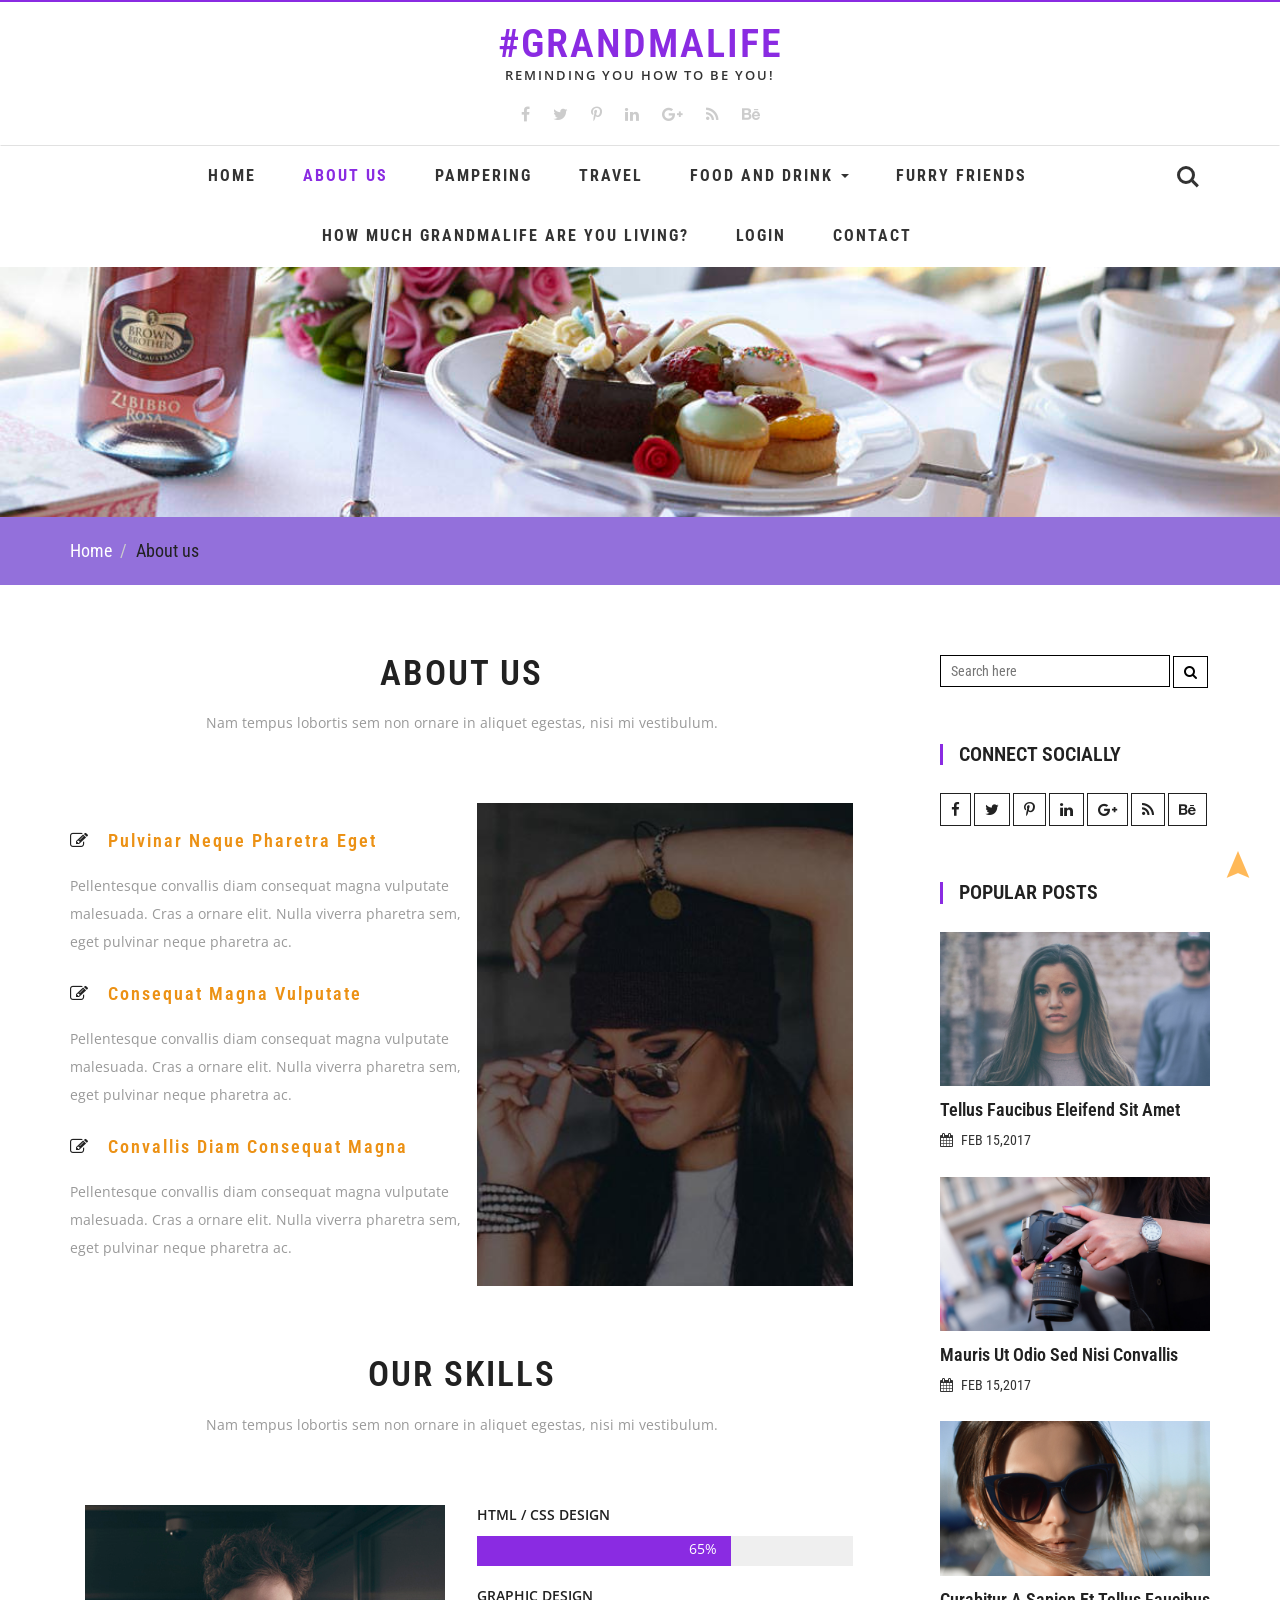
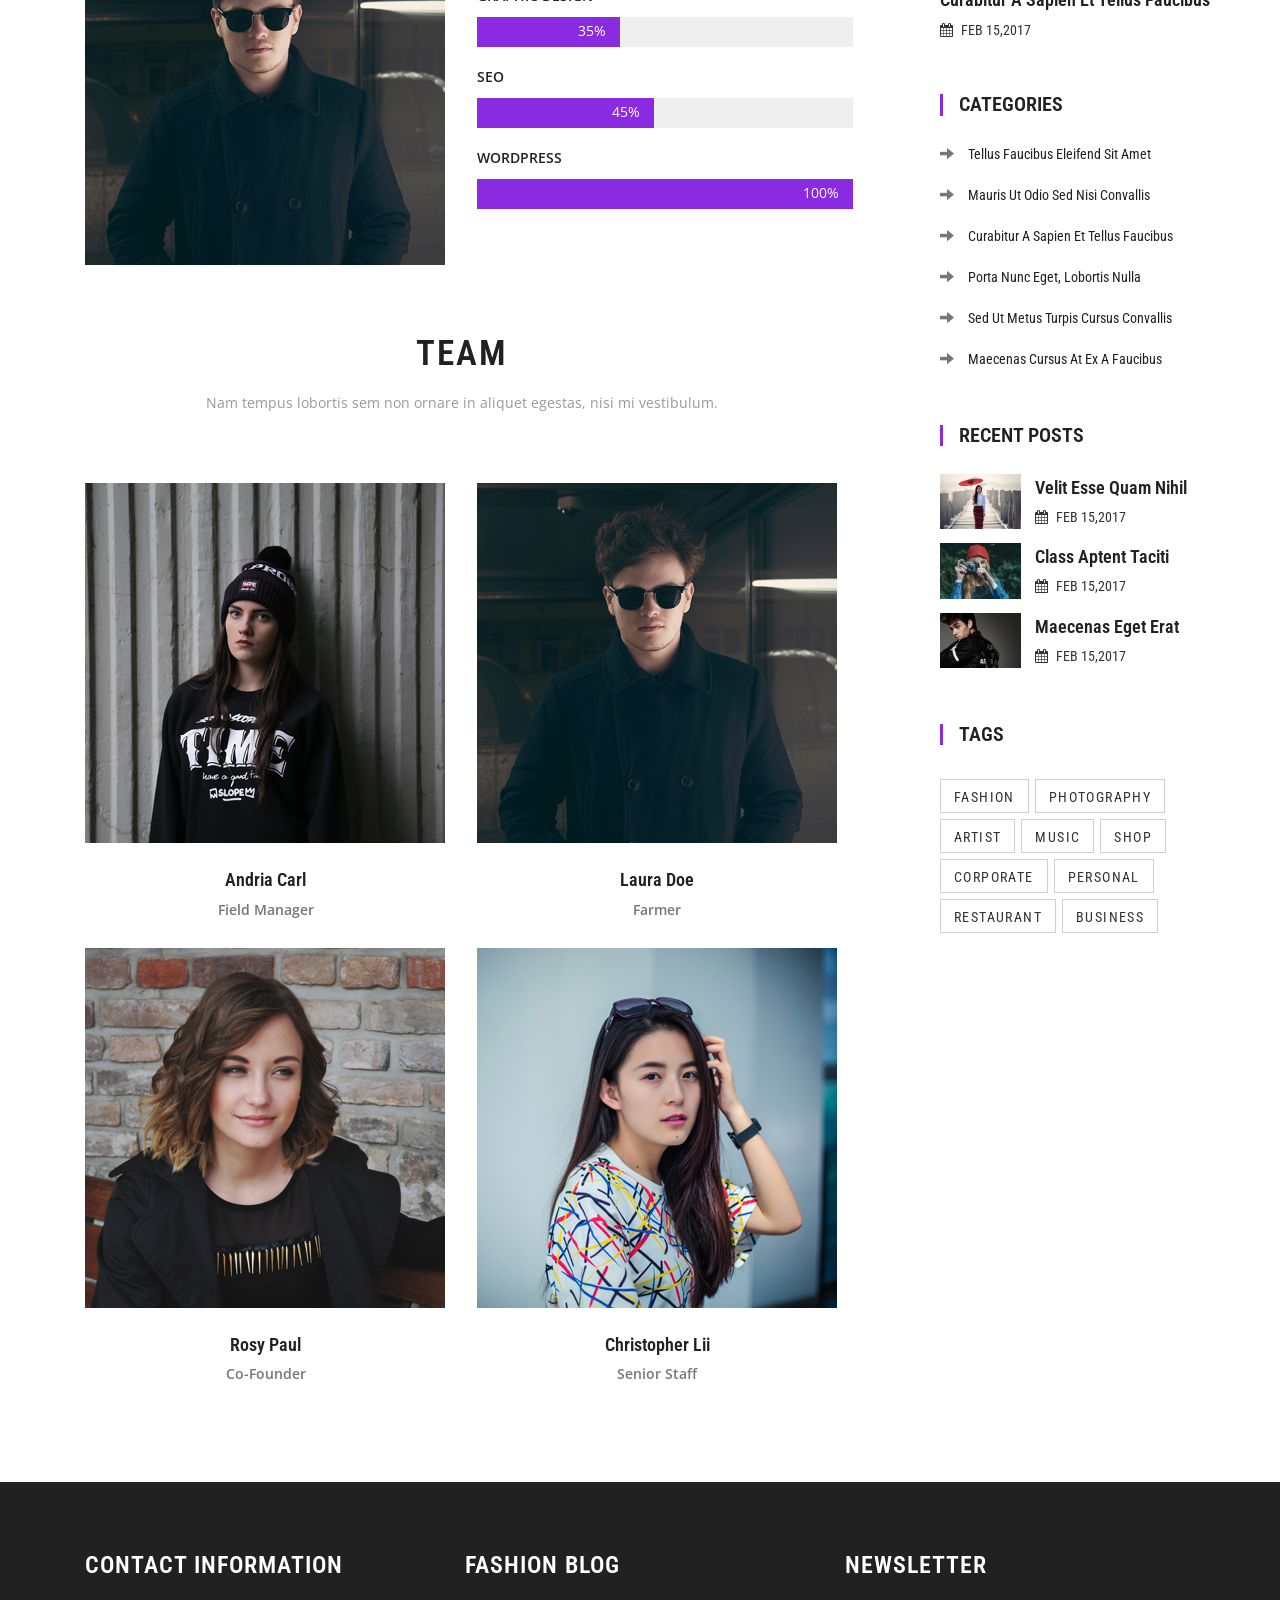
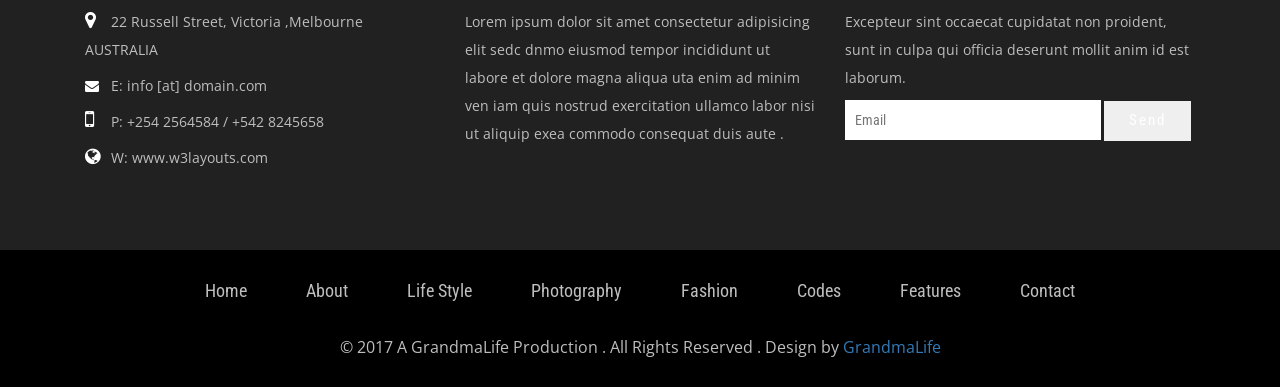
==== commit 81fbff14: "html pages updated - tab title, title & subtitle, navbar headings inc. drop down menu, footer. Homep" ====
--- a/about.html
+++ b/about.html
@@ -7,7 +7,7 @@
 <!DOCTYPE html>
 <html lang="en">
 <head>
-<title>Fashion Blog a Blogging Category Bootstrap Responsive Website Template | About :: w3layouts</title>    
+<title>#GrandmaLife</title>    
 <link href="css/font-awesome.min.css" rel="stylesheet" type="text/css" media="all" /><!-- fontawesome -->     
 <link href="css/bootstrap.min.css" rel="stylesheet" type="text/css" media="all" /><!-- Bootstrap stylesheet -->
 <link href="css/style.css" rel="stylesheet" type="text/css" media="all" />
@@ -62,8 +62,8 @@
 		<div class="w3layouts-top-strip">
 			<div class="container">
 				<div class="logo">
-					<h1><a href="index.html">Fashion Blog</a></h1>
-					<p>lets make a Life style</p>
+					<h1><a href="index.html">#GrandmaLife</a></h1>
+					<p>Reminding you how to be YOU!</p>
 				</div>
 				<div class="w3ls-social-icons">
 					<a class="facebook" href="#"><i class="fa fa-facebook"></i></a>
@@ -93,20 +93,21 @@
 				<div class="collapse navbar-collapse" id="bs-example-navbar-collapse-1">
 				  <ul class="nav navbar-nav">
 					<li><a href="index.html">Home</a></li>
-					<li><a class="active" href="about.html">About</a></li>
-					<li><a href="lifestyle.html">Life Style</a></li>
+					<li><a class="active" href="about.html">About us</a></li>
+					<li><a href="lifestyle.html">Pampering</a></li>
 					
-					<li><a href="fashion.html">Fashion</a></li>
+					<li><a href="fashion.html">Travel</a></li>
 					<li class="dropdown">
-					  <a href="#" class="dropdown-toggle" data-toggle="dropdown" role="button" aria-haspopup="true" aria-expanded="false">Short Codes <span class="caret"></span></a>
+					  <a href="#" class="dropdown-toggle" data-toggle="dropdown" role="button" aria-haspopup="true" aria-expanded="false"> Food and Drink <span class="caret"></span></a>
 					  <ul class="dropdown-menu">
-					  <li><a href="icons.html">Icons Page</a></li>
-						<li><a href="typo.html">Typography</a></li>
-						
+					  <li><a href="icons.html">Places to Eat</a></li>
+						<li><a href="typo.html">Favourite Drinks</a></li>
+						<li><a href="typo.html">High Tea Hot Spots</a></li>
 					  </ul>
 					</li>
-					<li><a href="photography.html">Photography</a></li>
-					<li><a href="features.html">Features</a></li>
+					<li><a href="photography.html">Furry friends</a></li>
+					<li><a href="quiz.php">How Much GrandmaLife Are You Living?</a></li>
+                                        <li><a href="Login.php">Login</a></li>                                 
 					<li><a href="contact.html">Contact</a></li>
 				  </ul>
 				</div><!-- /.navbar-collapse -->
@@ -138,7 +139,7 @@
 		<div class="container">
 			<ol class="breadcrumb breadcrumb1 animated wow slideInLeft" data-wow-delay=".5s">
 				<li><a href="index.html">Home</a></li>
-				<li class="active">About</li>
+				<li class="active">About us</li>
 			</ol>
 		</div>
 	</div>
@@ -150,7 +151,7 @@
 				<div class="courses">
 					
 					<div class="agileits_heading_section">
-						<h3 class="wthree_head">About</h3>
+						<h3 class="wthree_head">About us</h3>
 						<p class="agileinfo_para">Nam tempus lobortis sem non ornare in aliquet egestas, nisi mi vestibulum.</p>
 					</div>
 						<div class="agileits_w3layouts_team_grids w3ls_courses_grids">
@@ -461,7 +462,7 @@
 				</ul>
 			</div>
 			<div class="agileinfo">
-				<p>© 2017 Fashion Blog . All Rights Reserved . Design by <a href="http://w3layouts.com/">W3layouts</a></p>
+				<p>© 2017 A GrandmaLife Production . All Rights Reserved . Design by <a href="http://w3layouts.com/">GrandmaLife</a></p>
 			</div>
 		</div>
 	</div>
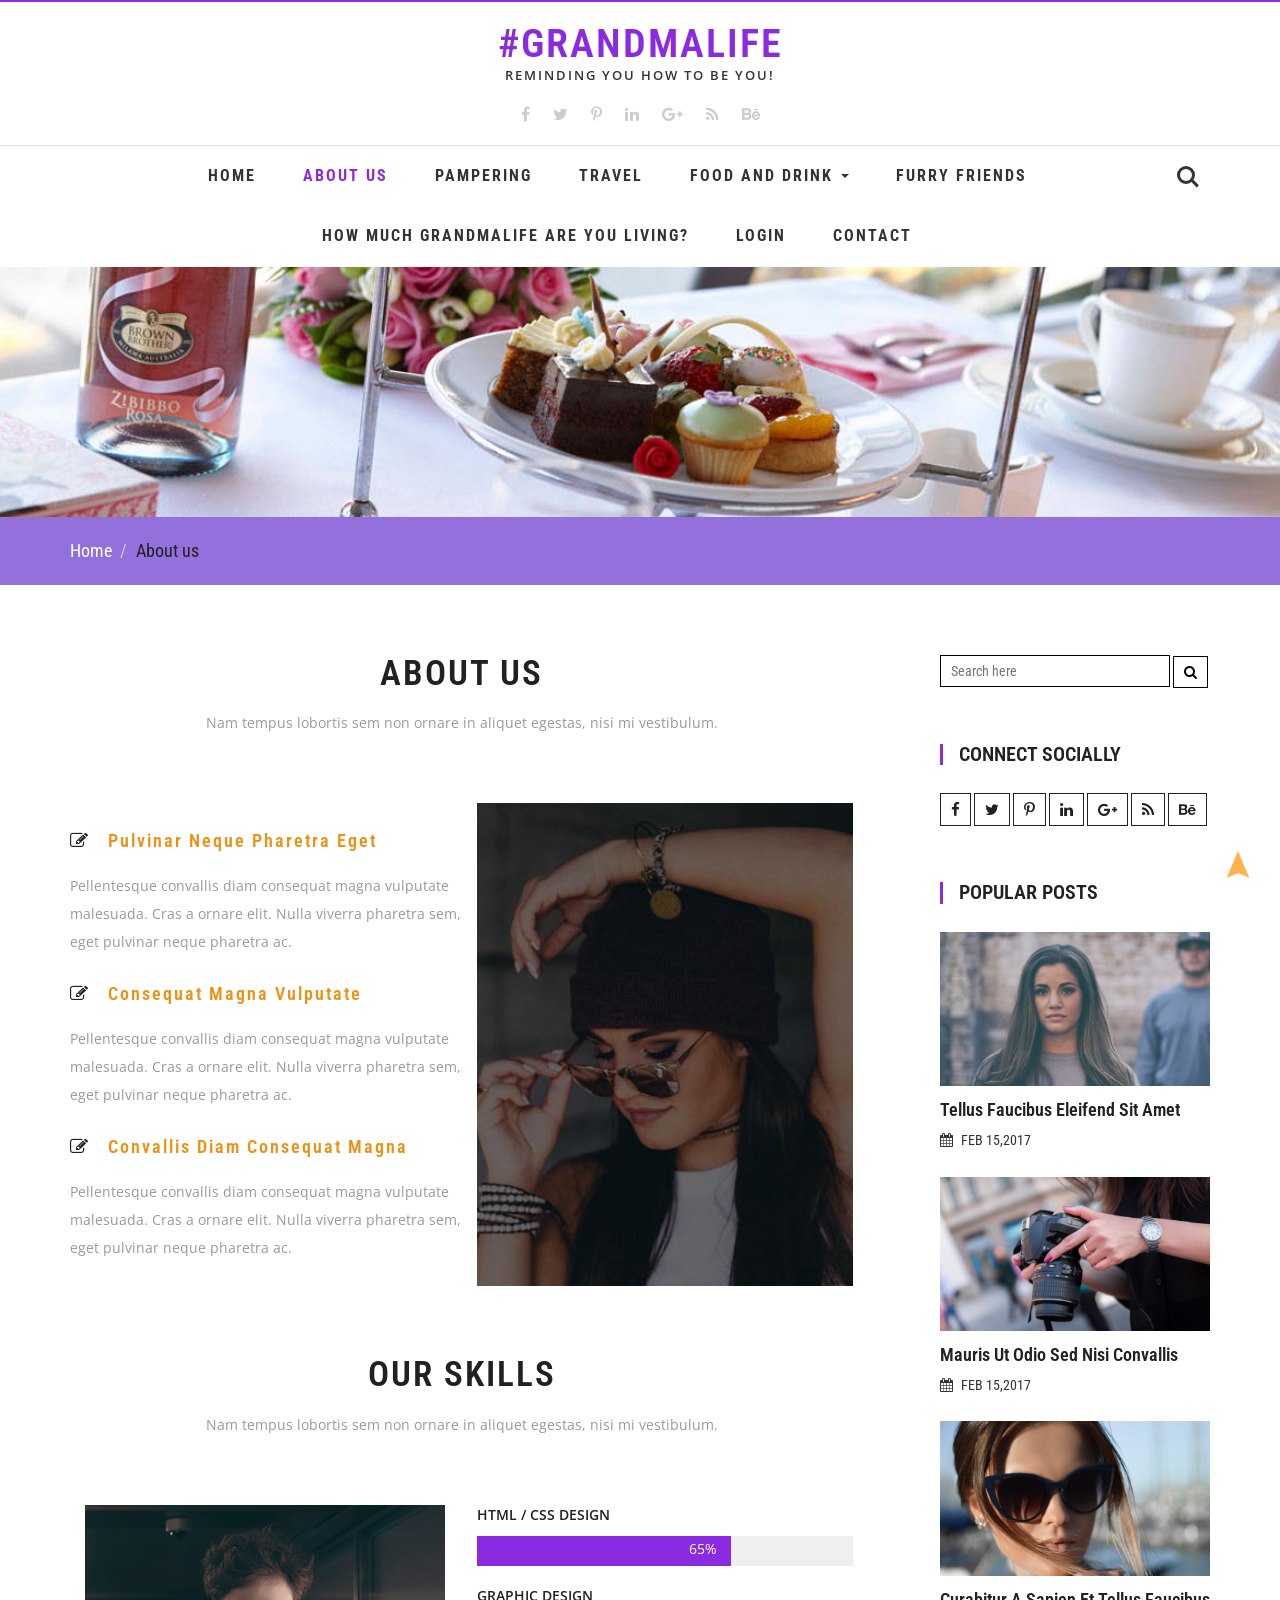
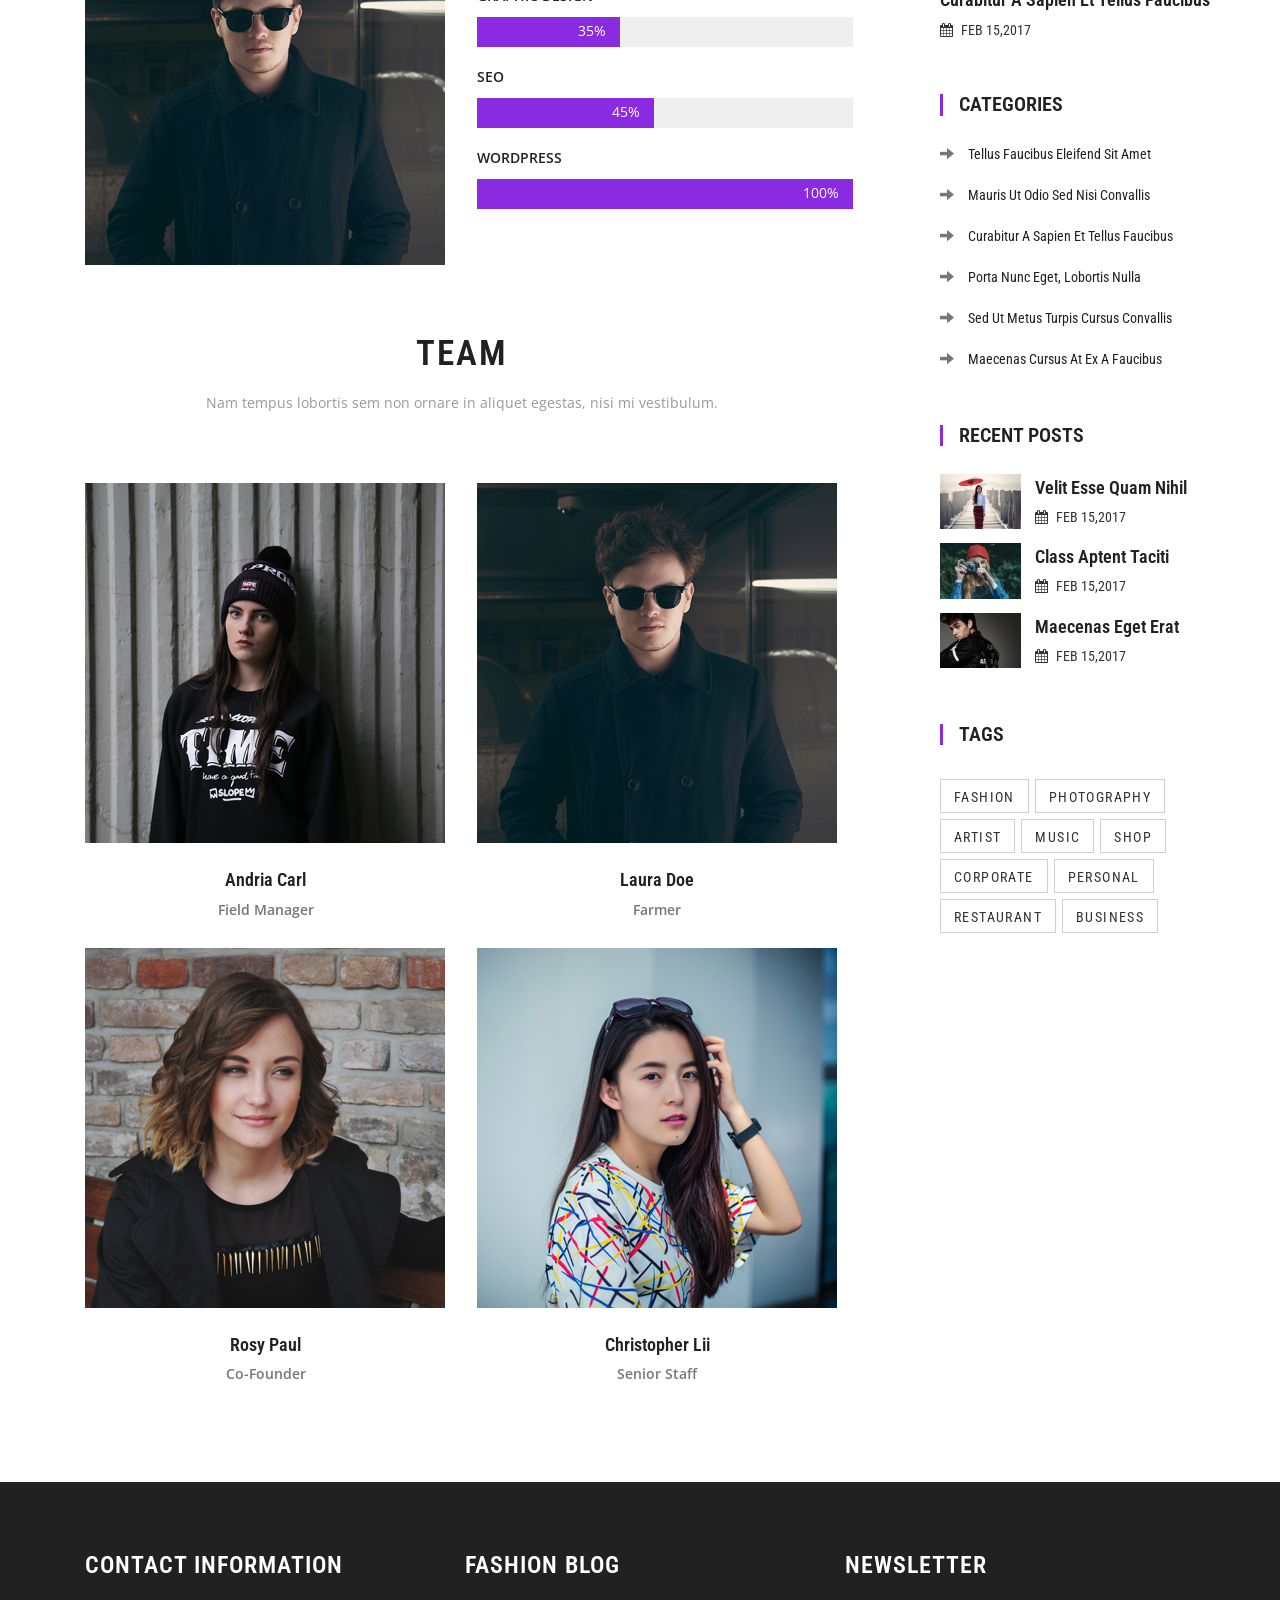
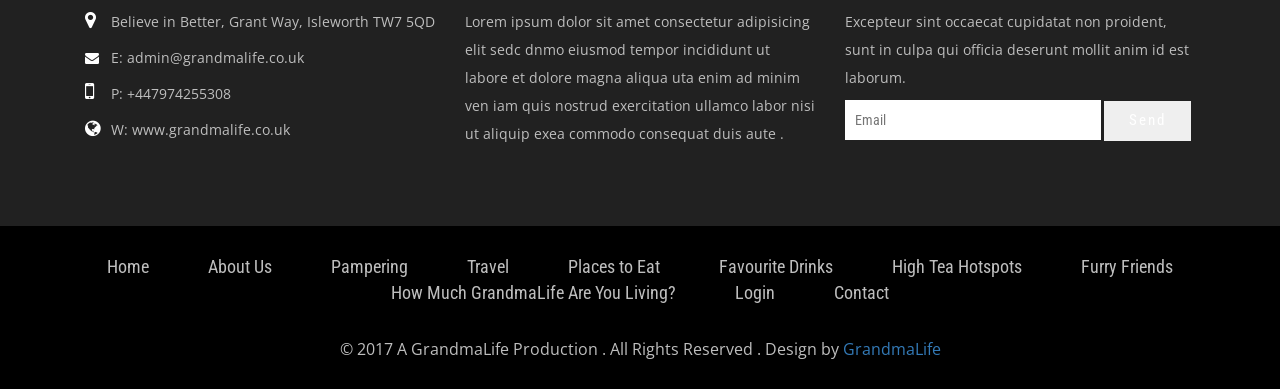
==== commit ebc81622: "Footer contact information and navbar updpated. Google map updated." ====
--- a/about.html
+++ b/about.html
@@ -426,10 +426,10 @@
 		<div class="container">
 			<div class="col-md-4 w3layouts-footer">
 				<h3>Contact Information</h3>
-					<p><span><i class="fa fa-map-marker" aria-hidden="true"></i></span>22 Russell Street, Victoria ,Melbourne AUSTRALIA </p>
-					<p><span><i class="fa fa-envelope" aria-hidden="true"></i></span><a href="#">E: info [at] domain.com</a> </p>
-					<p><span><i class="fa fa-mobile" aria-hidden="true"></i></span>P: +254 2564584 / +542 8245658 </p>
-					<p><span><i class="fa fa-globe" aria-hidden="true"></i></span><a href="#">W: www.w3layouts.com</a></p>
+					<p><span><i class="fa fa-map-marker" aria-hidden="true"></i></span>Believe in Better, Grant Way, Isleworth TW7 5QD </p>
+					<p><span><i class="fa fa-envelope" aria-hidden="true"></i></span><a href="#">E: admin@grandmalife.co.uk</a> </p>
+					<p><span><i class="fa fa-mobile" aria-hidden="true"></i></span>P: +447974255308 </p>
+					<p><span><i class="fa fa-globe" aria-hidden="true"></i></span><a href="#">W: www.grandmalife.co.uk</a></p>
 			</div>
 			<div class="col-md-4 wthree-footer">
 				<h2>Fashion Blog</h2>
@@ -452,12 +452,15 @@
 			<div class="w3agile-list">
 				<ul>
 					<li><a href="index.html">Home</a></li>
-					<li><a href="about.html">About</a></li>
-					<li><a href="lifestyle.html">Life Style</a></li>
-					<li><a href="photography.html">Photography</a></li>
-					<li><a href="fashion.html">Fashion</a></li>
-					<li><a href="icons.html">Codes</a></li>
-					<li><a href="features.html">Features</a></li>
+					<li><a href="about.html">About Us</a></li>
+					<li><a href="lifestyle.html">Pampering</a></li>
+					<li><a href="fashion.html">Travel</a></li>
+                                        <li><a href="icons.html">Places to Eat</a></li>
+                                        <li><a href="typo.html">Favourite Drinks</a></li>
+                                        <li><a href="features.html">High Tea Hotspots</a></li>
+                                        <li><a href="photography.html">Furry Friends</a></li>
+					<li><a href="quiz.html">How Much GrandmaLife Are You Living?</a></li>
+                                        <li><a href="Login.html">Login</a></li>
 					<li><a href="contact.html">Contact</a></li>
 				</ul>
 			</div>
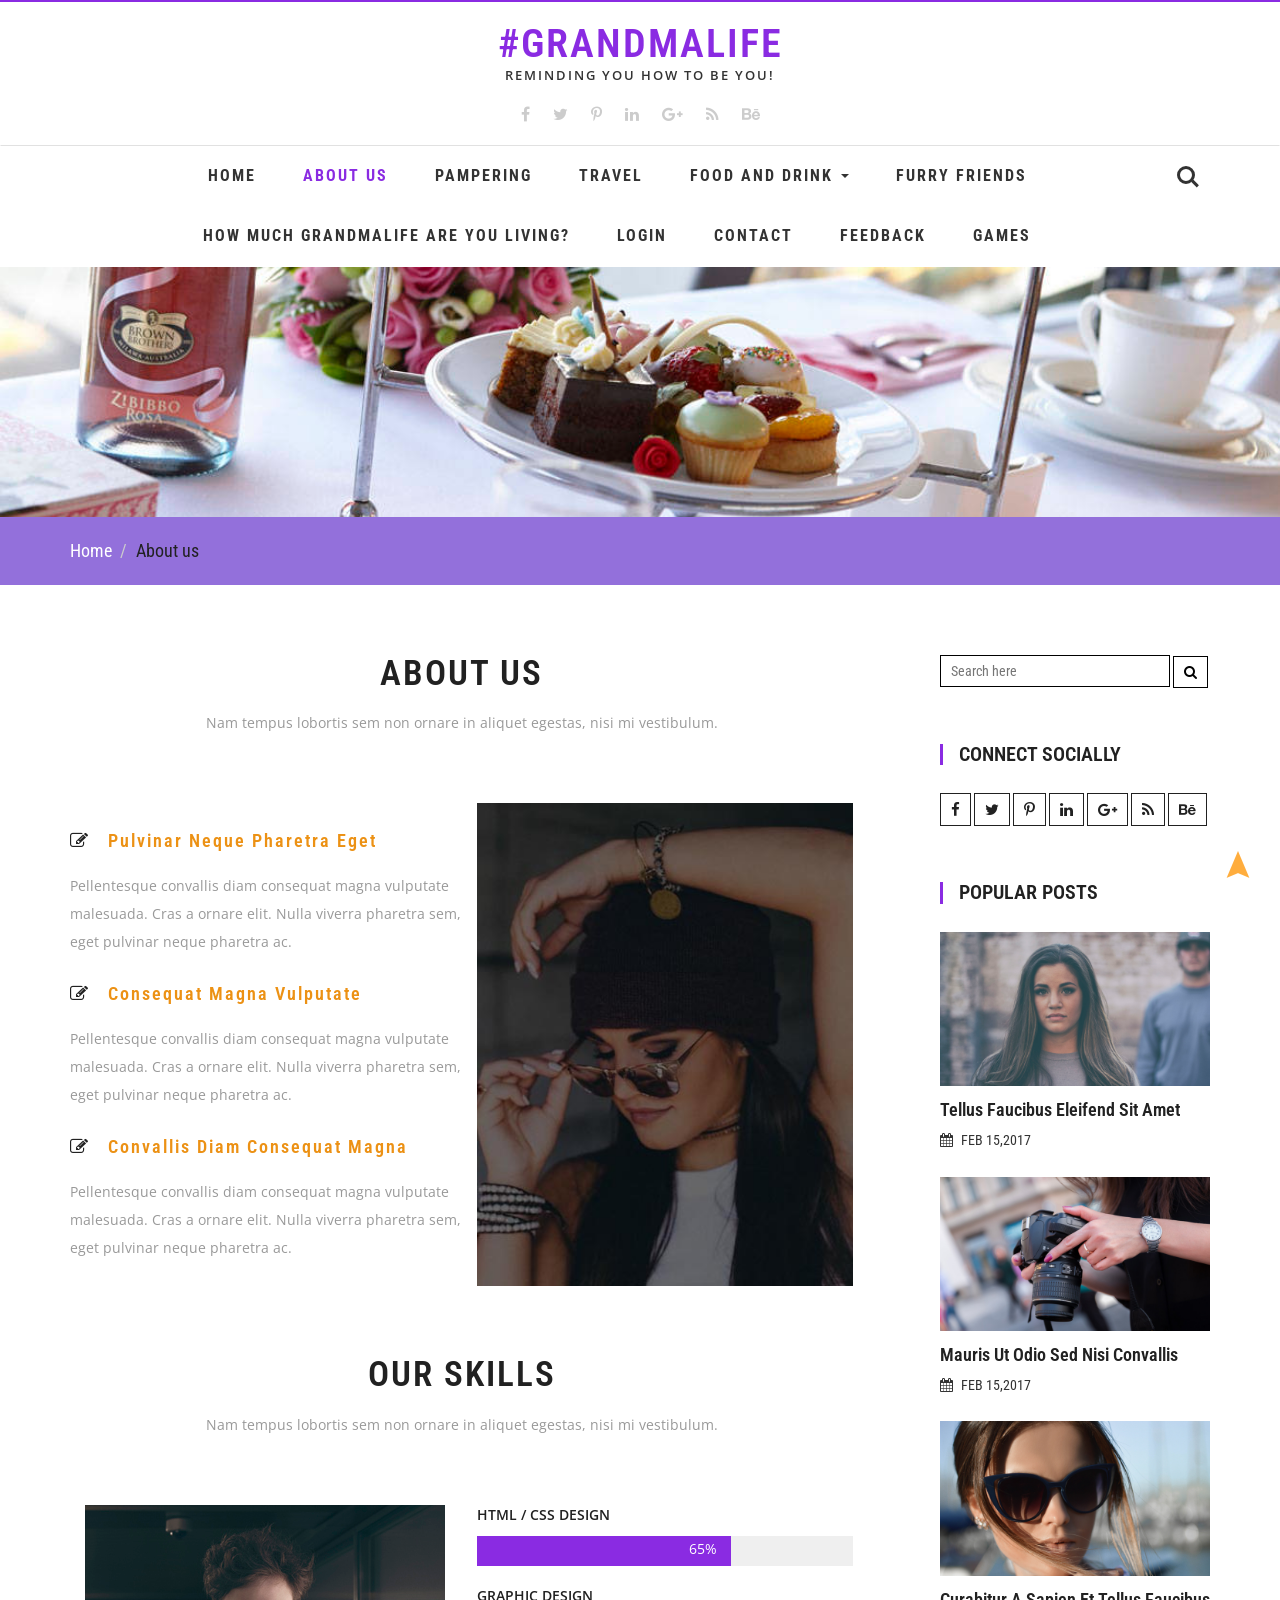
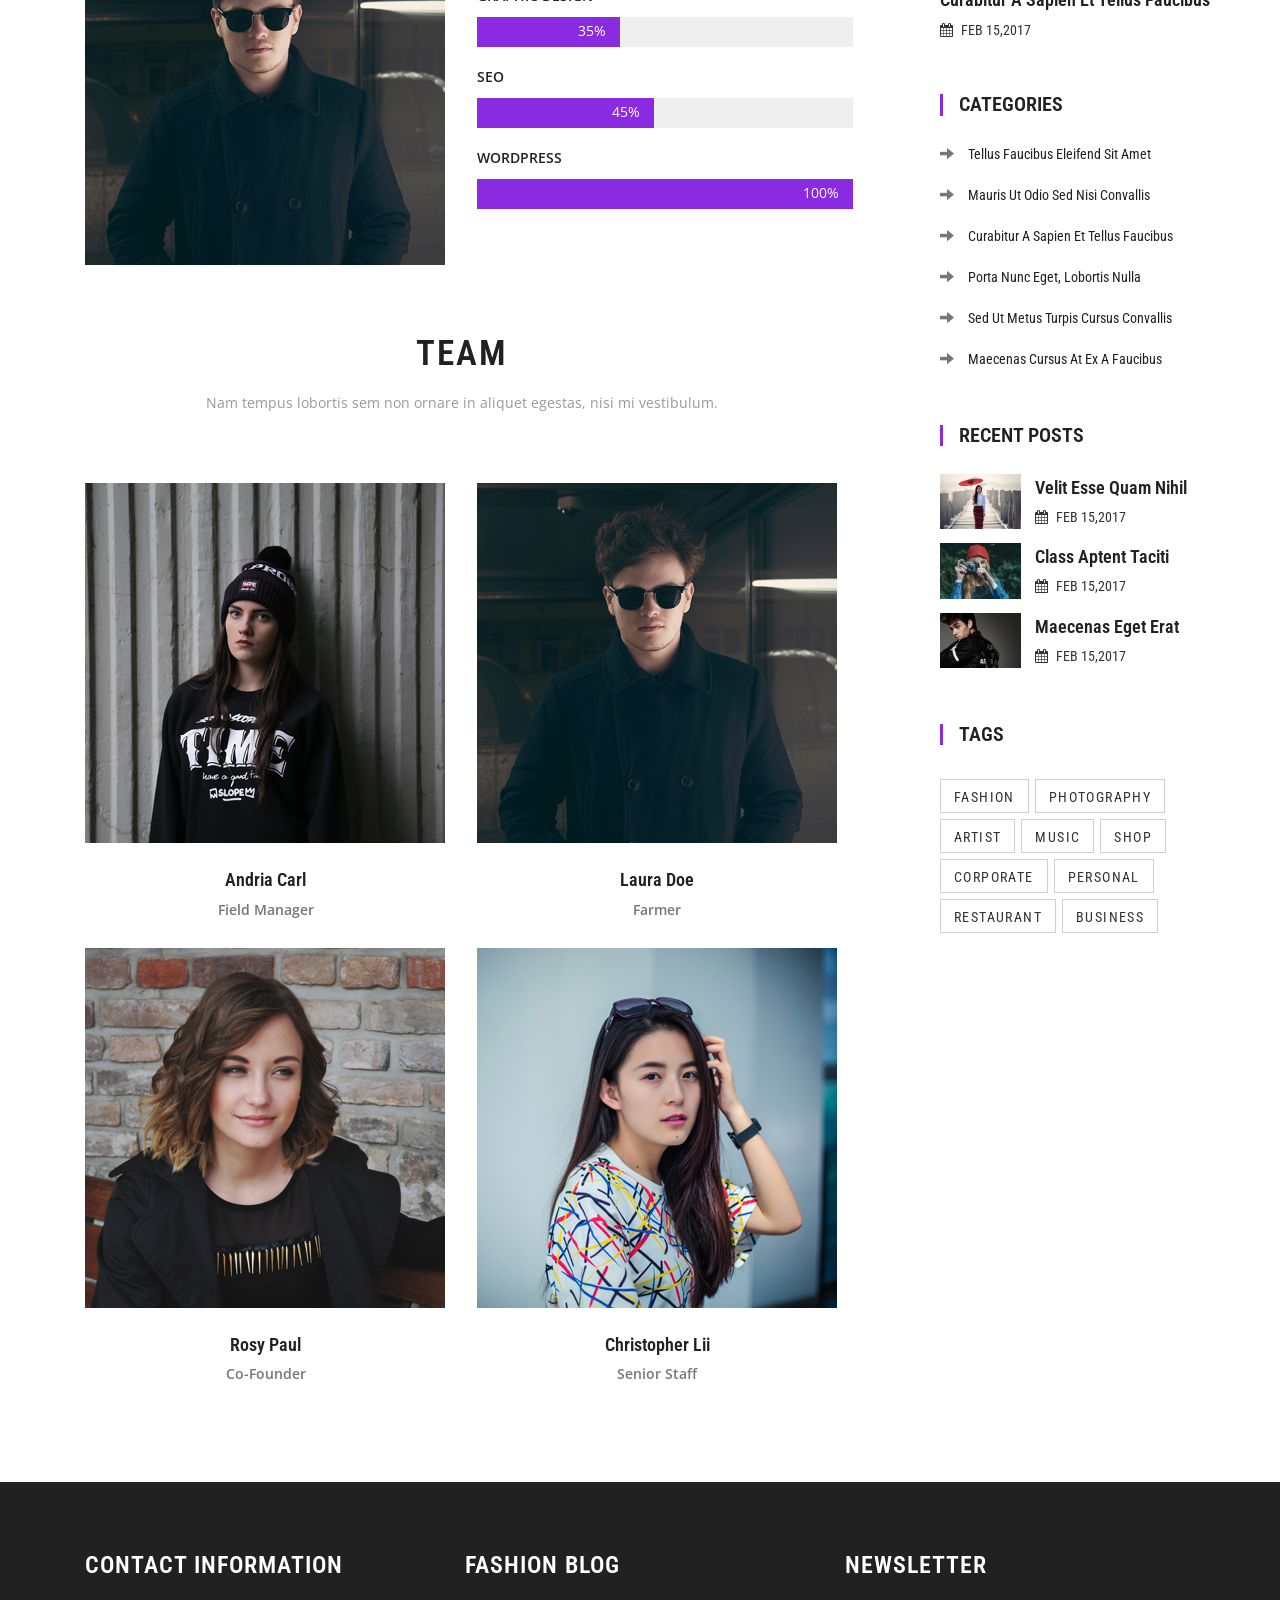
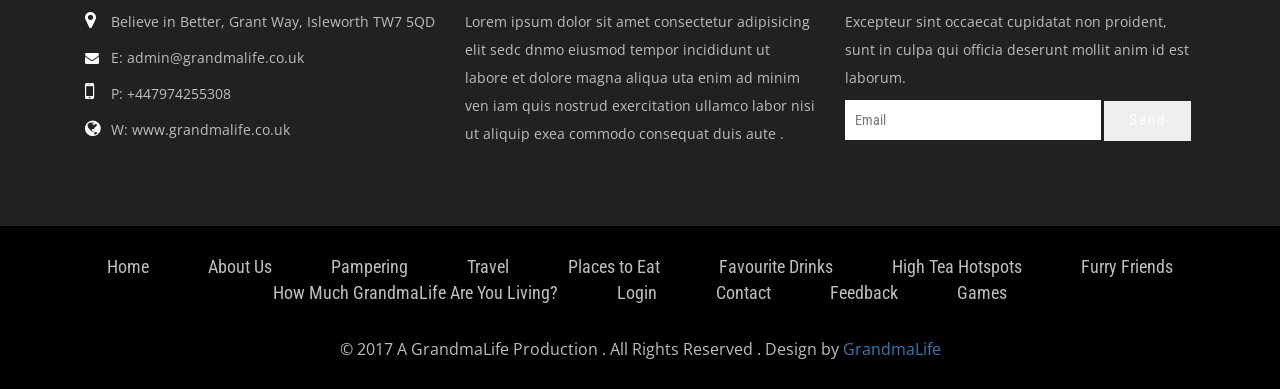
==== commit 6f8b9a7f: "adding the feedback and game page to the website. i have also included these 2 pages to all the page" ====
--- a/about.html
+++ b/about.html
@@ -109,6 +109,8 @@
 					<li><a href="quiz.php">How Much GrandmaLife Are You Living?</a></li>
                                         <li><a href="Login.php">Login</a></li>                                 
 					<li><a href="contact.html">Contact</a></li>
+                                        <li><a href="feedback.php">Feedback</a></li>
+                                        <li><a href="game.php">Games</a></li>
 				  </ul>
 				</div><!-- /.navbar-collapse -->
 				<div class="w3_agile_login">
@@ -462,6 +464,8 @@
 					<li><a href="quiz.html">How Much GrandmaLife Are You Living?</a></li>
                                         <li><a href="Login.html">Login</a></li>
 					<li><a href="contact.html">Contact</a></li>
+                                        <li><a href="feedback.php">Feedback</a></li>
+                                        <li><a href="game.php">Games</a></li>
 				</ul>
 			</div>
 			<div class="agileinfo">
